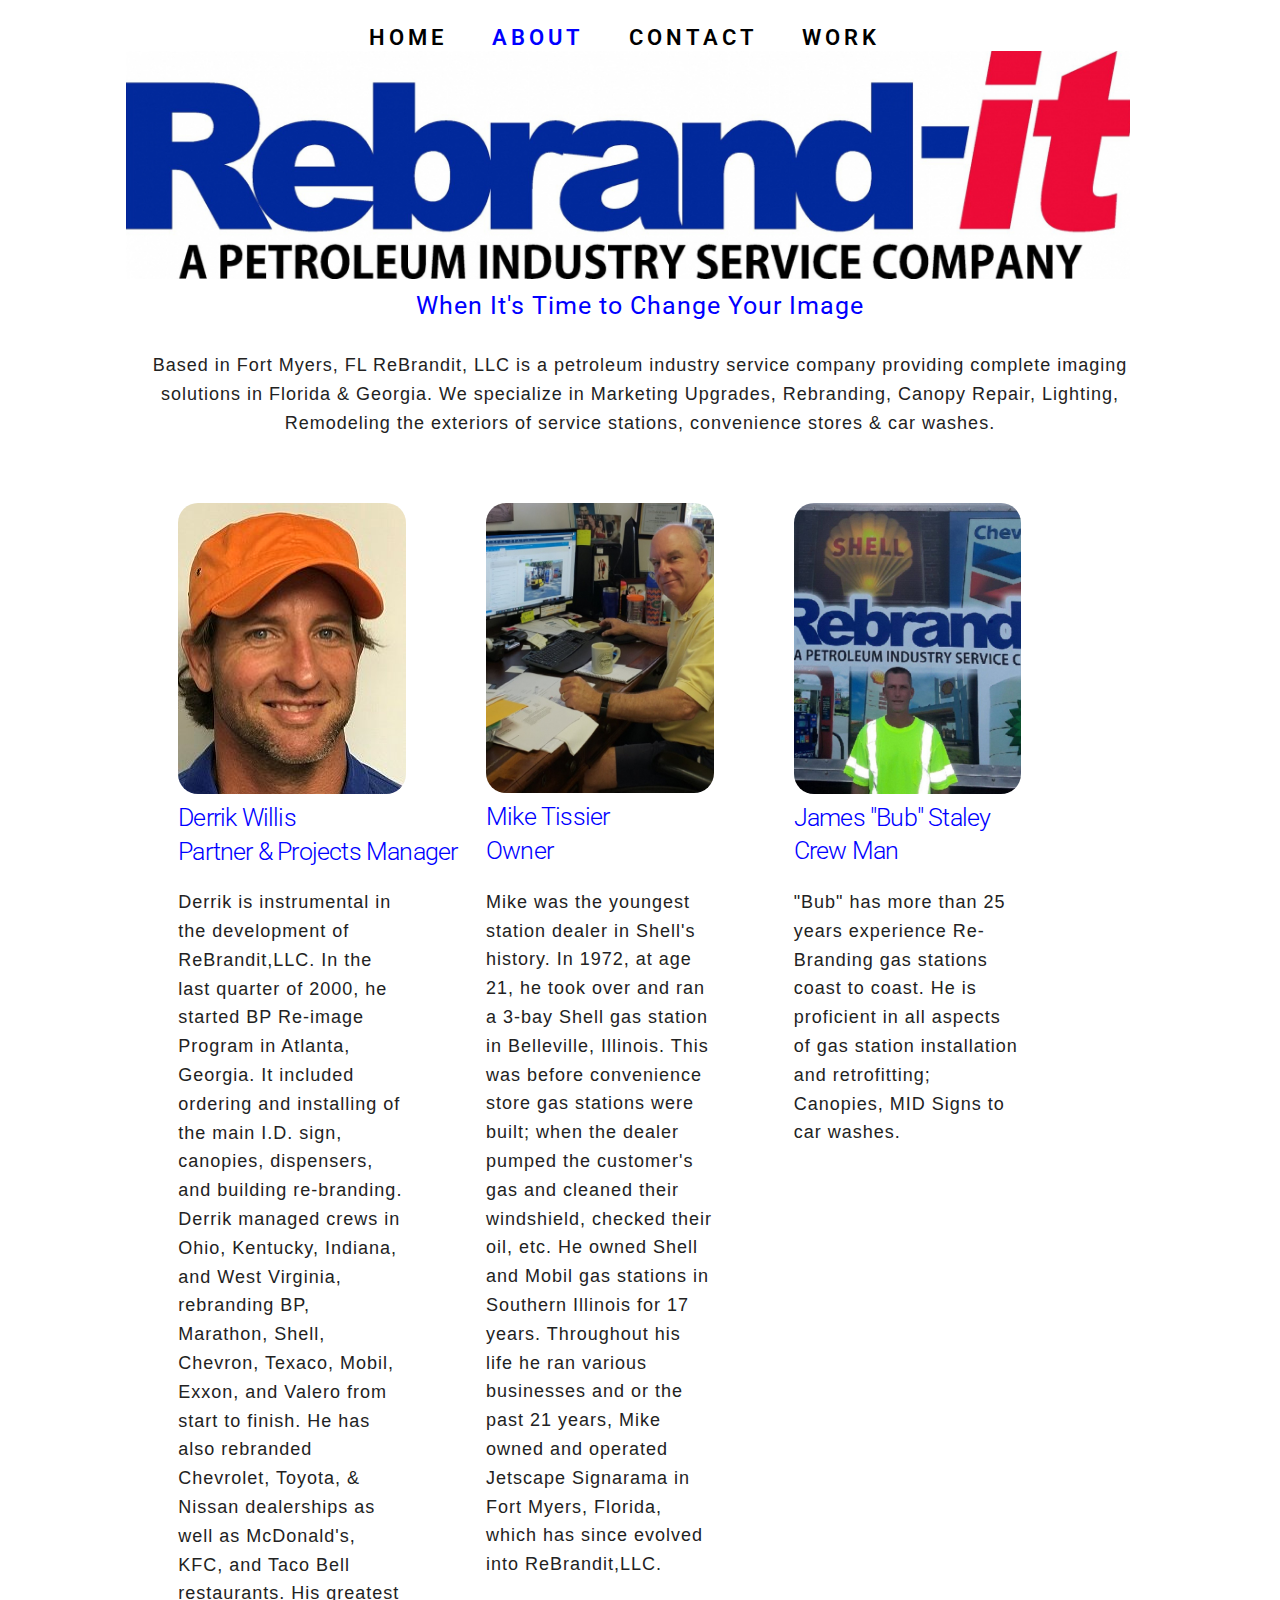
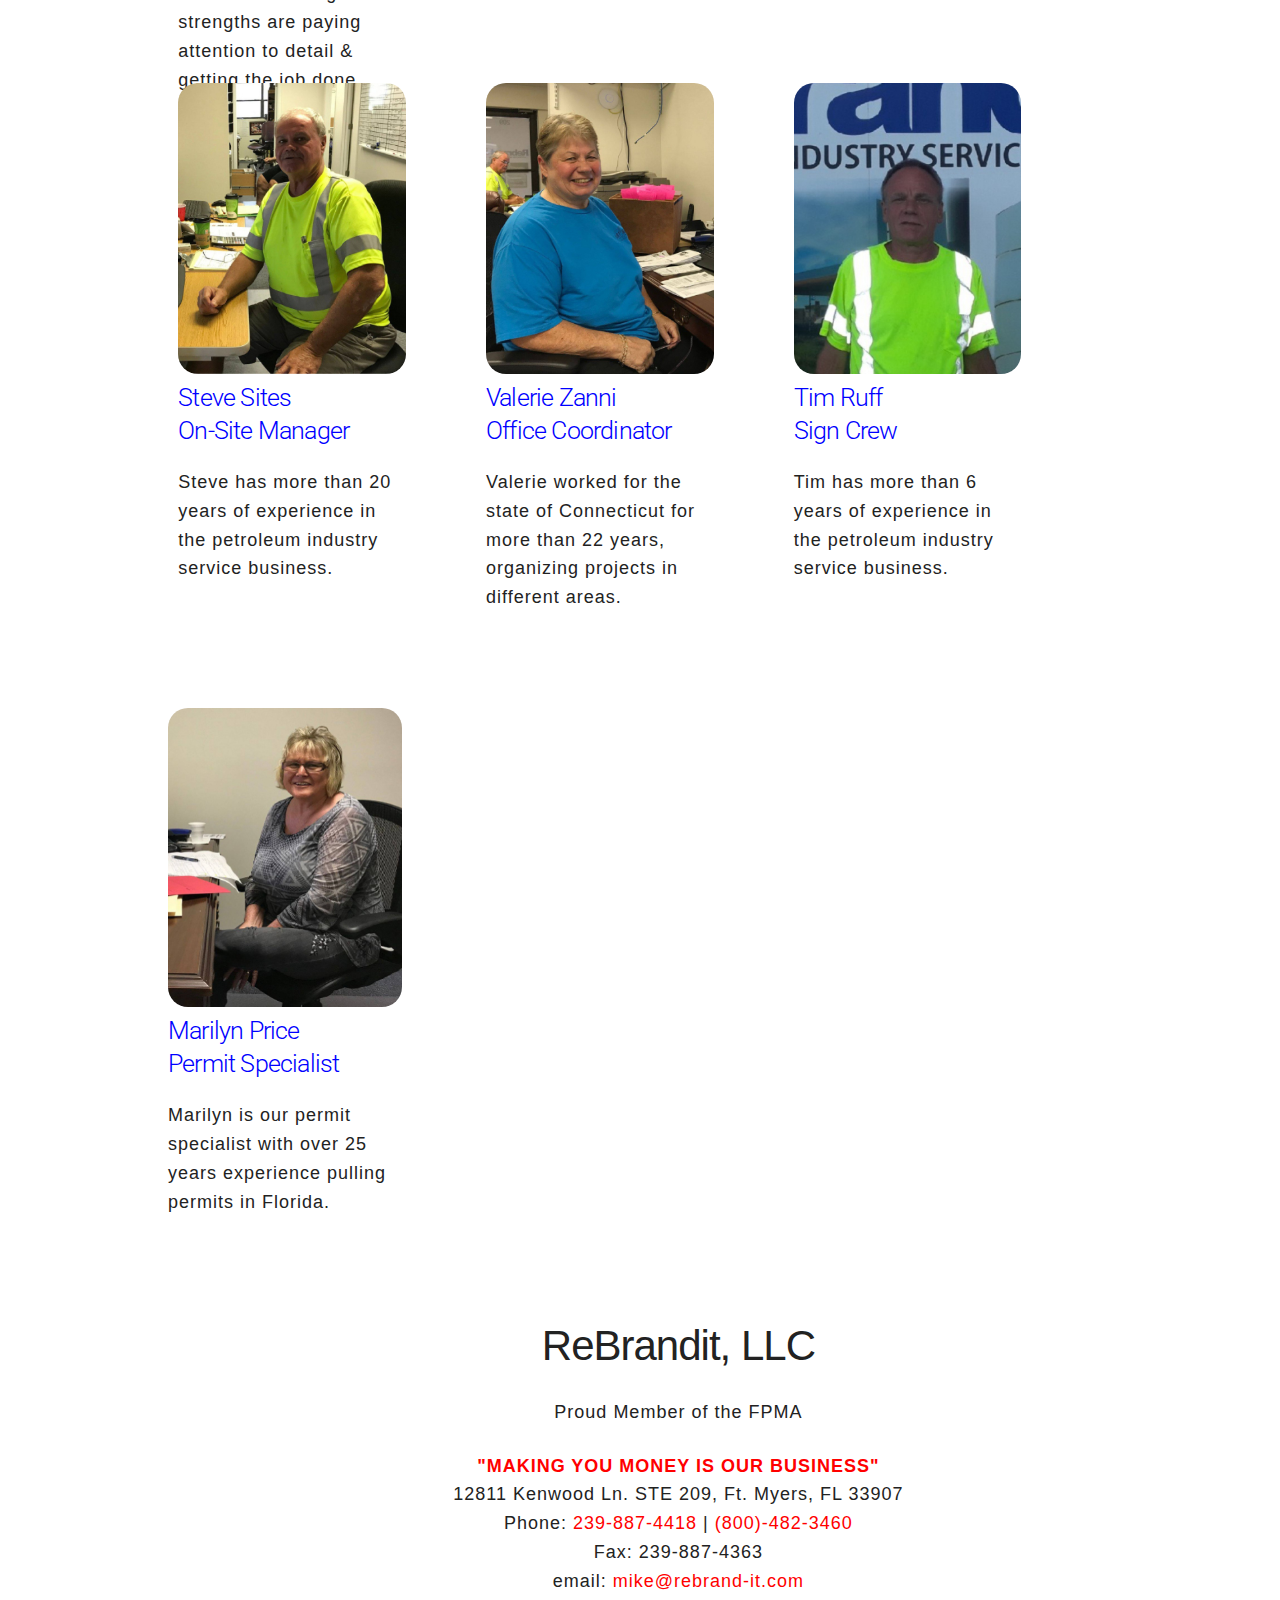
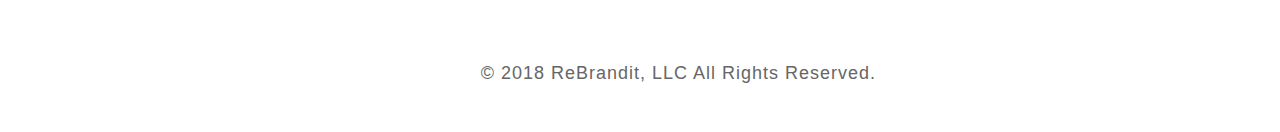
==== about.html @ 67141cc4 "Resolving Conflicts" ====
<!doctype html>
<html>
<head>
	<meta charset="utf-8">
	<title>ReBrandit | About</title>
	<meta name="description" content=" ">

<!-- Mobile Specific Metas
  –––––––––––––––––––––––––––––––––––––––––––––––––– -->
	<meta name="viewport" content="width=device-width, initial-scale=1">

<!-- FONT
-–––––––––––––––––––––––––––––––––––––––––––––––––– -->
<link href="https://fonts.googleapis.com/css?family=Roboto|Roboto+Condensed" rel="stylesheet">
<link href="https://fonts.googleapis.com/css?family=Open+Sans" rel="stylesheet">
<!-- CSS
-–––––––––––––––––––––––––––––––––––––––––––––––––– -->
	<link rel="stylesheet" href="css/normalize.css">
	<link rel="stylesheet" href="css/skeleton.css">
	<link rel="stylesheet" href="css/style.css">
	<link rel="stylesheet" href="https://use.fontawesome.com/releases/v5.2.0/css/all.css"
	integrity="sha384-hWVjflwFxL6sNzntih27bfxkr27PmbbK/iSvJ+a4+0owXq79v+lsFkW54bOGbiDQ"
	crossorigin="anonymous">
	<link rel="stylesheet" href="css/magnific-popup.css">

<!-- Scripts
–––––––––––––––––––––––––––––––––––––––––––––––––– -->
	<script src="http://ajax.googleapis.com/ajax/libs/jquery/1.11.3/jquery.min.js"></script>

<!-- Favicon
–––––––––––––––––––––––––––––––––––––––––––––––––– -->
</head>

<body>
	<header class="main_nav">
		<div class="container">
			<div class="twelve columns">
				<nav>
					<a href="index.html" class="nav">Home</a>
					<a href="about.html" style="color:blue;" class="nav">About</a>
					<a href="contact.html" class="nav">Contact</a>
					<a href="work.html" class="nav">Work</a>
				</nav>

			</div>
		</div>
	</header>

	<div class="row">
		<div class="container">
			<div class="twelve columns">
				<a href="index.html" class="logo"><img src="images/logo.jpg" alt="Rebrandit Logo" class="logo"></a>
				<p style="color: blue;text-align: center;font-size: 25px;font-family: 'Roboto', sans-serif;letter-spacing: 1px;">When It's Time to Change Your Image  </p>
			</div>
		</div>
	</div>

	<div class="row">
		<div class="container">
			<div class="twelve columns">
				<p style="text-align: center;font-size: 18px;letter-spacing: 1px;">Based in Fort Myers, FL ReBrandit, LLC is a petroleum industry service company providing complete imaging solutions in Florida & Georgia. We specialize in Marketing Upgrades, Rebranding, Canopy Repair, Lighting, Remodeling the exteriors of service stations, convenience stores & car washes.
				</p>
			</div>
		</div>
	</div>


<div class="container main">
<div class="row">
	<div class="four columns portfolio image-space">
		<img src="images/team/derrik.jpg"/>
	    <h4>Derrik Willis<br><span>Partner & Projects Manager</span></h4>
				<div class="about-align"><!--DO NOT REMOVE THIS - THIS KEEPS IT ALL ALIGNED-->
	        <p class="about-text">
						Derrik is instrumental in the development of ReBrandit,LLC.
						In the last quarter of 2000, he started BP Re-image Program in Atlanta, Georgia.
						It included ordering and installing of the main I.D. sign, canopies, dispensers,
						and building re-branding. Derrik managed crews in Ohio, Kentucky, Indiana,
						and West Virginia, rebranding BP, Marathon, Shell, Chevron, Texaco, Mobil, Exxon,
						and Valero from start to finish. He has also rebranded Chevrolet, Toyota,
						& Nissan dealerships as well as McDonald's, KFC, and Taco Bell restaurants.
						His greatest strengths are paying attention to detail & getting the job done.
					</p>
				</div>
		</div>
	<div class="four columns portfolio image-space">
		<img src="images/team/mike.jpg"/>
    <h4>Mike Tissier <br>Owner</br></h4>
      <p class="about-text">
					Mike was the youngest station dealer in Shell's history. In 1972, at age 21,
					he took over and ran a 3-bay Shell gas station in Belleville, Illinois.
					This was before convenience store gas stations were built;
					when the dealer pumped the customer's gas and cleaned their windshield, checked their oil, etc.
					He owned Shell and Mobil gas stations in Southern Illinois for 17 years.
					Throughout his life he ran various businesses and or the past 21 years, Mike owned
					and operated Jetscape Signarama in Fort Myers, Florida, which has since evolved into ReBrandit,LLC.
			</p>
	</div>
</div>

	<div class="row">
		<div class="four columns portfolio image-space">
			<img src="images/team/james.jpg"/>
	      <h4>James "Bub" Staley <br>Crew Man<br></h4>
	      <p class="about-text">
					"Bub" has more than 25 years experience Re-Branding gas stations coast to coast.
					He is proficient in all aspects of gas station installation and retrofitting; Canopies, MID Signs to car washes.
				</p>
			</div>
    <div class="four columns portfolio image-space">
        <img src="images/steve.jpg"/>
        <h4>Steve Sites<br>On-Site Manager</br></h4>
				<p class="about-text-small">
				Steve has more than 20 years of experience in the petroleum industry service business.
				</p>
		</div>
		<div class="four columns portfolio image-space  ">
			<img src="images/team/valeie.jpg"/>
      <h4>Valerie Zanni<br>Office Coordinator</br></h4>
			<p class="about-text-small">
				Valerie worked for the state of Connecticut for more than 22 years, organizing projects in different areas.
			</p>
		</div>
		<div class="four columns portfolio image-space ">
			<img src="images/team/tim.jpg"/>
			<h4>Tim Ruff<br>Sign Crew</br></h4>
			<p class="about-text-small">
				Tim has more than 6 years of experience in the petroleum industry service business.
			</p>
		</div>
</div>
		<div class="four columns portfolio image-space ">
			<img src="images/team/marilyn.jpg"/>
      <h4>Marilyn Price<br>Permit Specialist</br></h4>
      <p class="about-text-small">
				Marilyn is our permit specialist with over 25 years experience pulling permits in Florida.
			</p>
		</div>
	</div>
</div><!-- Container-->

	<footer>
		<div class="container">
			<div class="row twelve columns" style="padding-top: 2%">
				<h2 class="footer">ReBrandit, LLC</h2>
				<p class="footer">
					                	<p>Proud Member of the FPMA</p>
                    <strong style="color: red;">"MAKING YOU MONEY IS OUR BUSINESS"</strong><br>12811 Kenwood Ln. STE 209,  Ft. Myers, FL 33907 <br> Phone: <a href="tel:2398874418">239-887-4418</a> | <a href="tel:8004823460">(800)-482-3460</a><br>
                    Fax: 239-887-4363 <br> email: <a href="mailto:mike@rebrand-it.com">mike@rebrand-it.com</a></p>
			</div>
			<div class="row twelve columns">
				<p class="copyright">&copy; 2018 ReBrandit, LLC All Rights Reserved.</p>
			</div>
		</div>
	</footer>

</body>
</html>
---- css/skeleton.css ----
/*
* Skeleton V2.0.4
* Copyright 2014, Dave Gamache
* www.getskeleton.com
* Free to use under the MIT license.
* http://www.opensource.org/licenses/mit-license.php
* 12/29/2014
*/


/* Table of contents
––––––––––––––––––––––––––––––––––––––––––––––––––
- Grid
- Base Styles
- Typography
- Links
- Buttons
- Forms
- Lists
- Code
- Tables
- Spacing
- Utilities
- Clearing
- Media Queries
*/


/* Grid
–––––––––––––––––––––––––––––––––––––––––––––––––– */
.container {
  position: relative;
  width: 100%;
  max-width: 1800px;
  margin: 0 auto;
  padding: 0 20px;
  box-sizing: border-box;
  border: none;
}
.column,
.columns {
  width: 100%;
  float: left;
  box-sizing: border-box; }

/* For devices larger than 400px */
@media (min-width: 400px) {
  .container {
    width: 85%;
    padding: 0; }
}

/* For devices larger than 550px */
@media (min-width: 550px) {
  .container {
    width: 80%; }
  .column,
  .columns {
    margin-left: 4%; }
  .column:first-child,
  .columns:first-child {
    margin-left: 0; }

  .one.column,
  .one.columns                    { width: 4.66666666667%; }
  .two.columns                    { width: 13.3333333333%; }
  .three.columns                  { width: 22%;            }
   .four.columns                  { width: 30.6666666667%; }
  .five.columns                   { width: 39.3333333333%; }
  .six.columns                    { width: 48.0%;            }
  .seven.columns                  { width: 48.6666666667%; }
  .eight.columns                  { width: 65.3333333333%; }
  .nine.columns                   { width: 74.0%;          }
  .ten.columns                    { width: 82.6666666667%; }
  .eleven.columns                 { width: 91.3333333333%; }
  .twelve.columns                 { width: 100%; margin-left: 0; }

  .one-third.column               { width: 30.6666666667%; }
  .two-thirds.column              { width: 65.3333333333%; }

  .one-half.column                { width: 48%; }

  /* Offsets */
  .offset-by-one.column,
  .offset-by-one.columns          { margin-left: 8.66666666667%; }
  .offset-by-two.column,
  .offset-by-two.columns          { margin-left: 17.3333333333%; }
  .offset-by-three.column,
  .offset-by-three.columns        { margin-left: 26%;            }
  .offset-by-four.column,
  .offset-by-four.columns         { margin-left: 34.6666666667%; }
  .offset-by-five.column,
  .offset-by-five.columns         { margin-left: 43.3333333333%; }
  .offset-by-six.column,
  .offset-by-six.columns          { margin-left: 52%;            }
  .offset-by-seven.column,
  .offset-by-seven.columns        { margin-left: 60.6666666667%; }
  .offset-by-eight.column,
  .offset-by-eight.columns        { margin-left: 69.3333333333%; }
  .offset-by-nine.column,
  .offset-by-nine.columns         { margin-left: 78.0%;          }
  .offset-by-ten.column,
  .offset-by-ten.columns          { margin-left: 86.6666666667%; }
  .offset-by-eleven.column,
  .offset-by-eleven.columns       { margin-left: 95.3333333333%; }

  .offset-by-one-third.column,
  .offset-by-one-third.columns    { margin-left: 34.6666666667%; }
  .offset-by-two-thirds.column,
  .offset-by-two-thirds.columns   { margin-left: 69.3333333333%; }

  .offset-by-one-half.column,
  .offset-by-one-half.columns     { margin-left: 52%; }

}


/* Base Styles
–––––––––––––––––––––––––––––––––––––––––––––––––– */
/* NOTE
html is set to 62.5% so that all the REM measurements throughout Skeleton
are based on 10px sizing. So basically 1.5rem = 15px :) */
html {
  font-size: 62.5%; }
body {
  font-size: 1.5em; /* currently ems cause chrome bug misinterpreting rems on body element */
  line-height: 1.6;
  font-weight: 400;
  font-family: "Raleway", "HelveticaNeue", "Helvetica Neue", Helvetica, Arial, sans-serif;
  color: #222; }


/* Typography
–––––––––––––––––––––––––––––––––––––––––––––––––– */
h1, h2, h3, h4, h5, h6 {
  margin-top: 0;
  margin-bottom: 2rem;
  font-weight: 300; }
h1 { font-size: 4.0rem; line-height: 1.2;  letter-spacing: -.1rem;}
h2 { font-size: 3.6rem; line-height: 1.25; letter-spacing: -.1rem; }
h3 { font-size: 3.0rem; line-height: 1.3;  letter-spacing: -.1rem; }
h4 { font-size: 2.4rem; line-height: 1.35; letter-spacing: -.08rem; }
h5 { font-size: 1.8rem; line-height: 1.5;  letter-spacing: -.05rem; }
h6 { font-size: 1.5rem; line-height: 1.6;  letter-spacing: 0; }

/* Larger than phablet */
@media (min-width: 550px) {
  h1 { font-size: 5.0rem; }
  h2 { font-size: 4.2rem; }
  h3 { font-size: 3.6rem; }
  h4 { font-size: 2.5rem; }
  h5 { font-size: 2.4rem; }
  h6 { font-size: 1.5rem; }
}

p {
  margin-top: 0; }


/* Links
–––––––––––––––––––––––––––––––––––––––––––––––––– */
a {
  color: #1EAEDB; }
a:hover {
  color: #0FA0CE; }
input.light-field{
    border: 100px solid yellow;
    height: 100px;
	box-sizing: border-box;
	padding: 8px;
	border-width: 8px;
	background-color: purple;
}



/* Buttons
–––––––––––––––––––––––––––––––––––––––––––––––––– */
.button,
button,
input[type="submit"],
input[type="reset"],



input[type="button"] {
	display: inline-block;
	height: 58px;
	width: 128px;
	padding: 6px;
	color: #555;
	text-align: center;
  font-family: "Raleway", "HelveticaNeue", "Helvetica Neue", Helvetica, Arial, sans-serif;
  font-size: 18px;
  font-weight: 600;
  line-height: 39px;
	letter-spacing: .1rem;
	text-transform: uppercase;
	text-decoration: none;
	white-space: nowrap;
	background-color: transparent;
	border-radius: 4px;
	border: 1px solid #bbb;
	cursor: pointer;
	box-sizing: border-box;
}



.button:hover,
button:hover,
input[type="submit"]:hover,
input[type="reset"]:hover,
input[type="button"]:hover,
.button:focus,
button:focus,
input[type="submit"]:focus,
input[type="reset"]:focus,
input[type="button"]:focus {
  color: #333;
  border-color: #888;
  outline: 0; }
.button.button-primary,
button.button-primary,
input[type="submit"].button-primary,
input[type="reset"].button-primary,
input[type="button"].button-primary {
  color: #FFF;
  background-color: #33C3F0;
  border-color: #33C3F0; }
.button.button-primary:
button.button-primary:
input[type="submit"].button-primary:hover,
input[type="reset"].button-primary:hover,
input[type="button"].button-primary:hover,
.button.button-primary:focus,
button.button-primary:focus,
input[type="submit"].button-primary:focus,
input[type="reset"].button-primary:focus,
input[type="button"].button-primary:focus {
  color: #FFF;
  background-color: #1EAEDB;
  border-color: #1EAEDB; }


/* Forms
–––––––––––––––––––––––––––––––––––––––––––––––––– */
input[type="email"],
input[type="number"],
input[type="search"],
input[type="text"],
input[type="tel"],
input[type="url"],
input[type="password"],
textarea,
select {
  height: 38px;
  padding: 6px 100px; /* The 6px vertically centers text on FF, ignored by Webkit */
  background-color: #fff;
  border: 1px solid #D1D1D1;
  border-radius: 4px;
  box-shadow: none;
  box-sizing: border-box;
  text-align: left;


}
/* Removes awkward default styles on some inputs for iOS */
input[type="email"],
input[type="number"],
input[type="search"],
input[type="text"],
input[type="tel"],
input[type="url"],
input[type="password"],
textarea {
  -webkit-appearance: none;
     -moz-appearance: none;
          appearance: none; }
textarea {
  min-height: 65px;
  padding-top: 6px;
  padding-bottom: 6px; }
input[type="email"]:focus,
input[type="number"]:focus,
input[type="search"]:focus,
input[type="text"]:focus,
input[type="tel"]:focus,
input[type="url"]:focus,
input[type="password"]:focus,
textarea:focus,
select:focus {
  border: 1px solid #33C3F0;
  outline: 0; }
label,
legend {
	font-size: 24px;
  display: inline-block;
  margin-bottom: .5rem;
  font-weight: 600;
}
fieldset {
  padding: 0;
  border-width: 0; }
input[type="checkleftbox"],
input[type="radio"] {
  display: inline; }
label > .label-body {
  display: inline-block;
  margin-left: .5rem;
  font-weight: normal; }


/* Lists
–––––––––––––––––––––––––––––––––––––––––––––––––– */
ul {list-style: none;}
ol {
  list-style: decimal inside; }
ol, ul {
  padding-left: 0;
  margin-top: 0; }
ul ul,
ul ol,
ol ol,
ol ul {
  margin: 1.5rem 0 1.5rem 3rem;
  font-size: 90%; }
li {
  margin-bottom: 1rem; }


/* Code
–––––––––––––––––––––––––––––––––––––––––––––––––– */
code {
  padding: .2rem .5rem;
  margin: 0 .2rem;
  font-size: 90%;
  white-space: nowrap;
  background: #F1F1F1;
  border: 1px solid #E1E1E1;
  border-radius: 4px; }
pre > code {
  display: block;
  padding: 1rem 1.5rem;
  white-space: pre; }


/* Tables
–––––––––––––––––––––––––––––––––––––––––––––––––– */
th,
td {
  padding: 12px 15px;
  text-align: left;
  border-bottom: 1px solid #E1E1E1; }
th:first-child,
td:first-child {
  padding-left: 0; }
th:last-child,
td:last-child {
  padding-right: 0; }


/* Spacing
–––––––––––––––––––––––––––––––––––––––––––––––––– */
button,
.button {
  margin-bottom: 1rem; }
input,
textarea,
select,
fieldset {
  margin-bottom: 1.5rem; }
pre,
blockquote,
dl,
figure,
table,
p,
ul,
ol,
form {
  margin-bottom: 2.5rem; }


/* Utilities
–––––––––––––––––––––––––––––––––––––––––––––––––– */
.u-full-width {
  width: 100%;
  box-sizing: border-box; }
.u-max-full-width {
  max-width: 100%;
  box-sizing: border-box; }
.u-pull-right {
  float: right; }
.u-pull-left {
  float: left; }


/* Misc
–––––––––––––––––––––––––––––––––––––––––––––––––– */
hr {
  margin-top: 3rem;
  margin-bottom: 3.5rem;
  border-width: 0;
  border-top: 1px solid #EF1E1E1; }


/* Clearing
–––––––––––––––––––––––––––––––––––––––––––––––––– */

/* Self Clearing Goodness */
.container: after;

.row: after;
.u-cf {
  content: "";
  display: table;
  clear: both; }



/* Media Queries
–––––––––––––––––––––––––––––––––––––––––––––––––– */
/*
Note: The best way to structure the use of media queries is to create the queries
near the relevant code. For example, if you wanted to change the styles for buttons
on small devices, paste the mobile query code up in the buttons section and style it
there.
*/


/* Larger than mobile */
@media (min-width: 400px) {}

/* Larger than phablet (also point when grid becomes active) */
@media (min-width: 550px) {}

/* Larger than tablet */
@media (min-width: 750px) {}

/* Larger than desktop */
@media (min-width: 1000px) {}

/* Larger than Desktop HD */
@media (min-width: 1200px) {}
---- css/style.css ----
/* Table of Contents
 _____________________________________
 -General Contents
 -Typography
 -Header & Navigation
 -Images & Media
 -Footer
 -Media Queries
 _____________________________________*/

/* General Content
______________________________________*/


h4{
	font-family: 'Roboto', sans-serif;
	color: blue;
	width: 133%
}
.services_l{
	/*list-style-type: none;*/
	text-align: left;
}

.services_r{
	/*list-style-type: none;*/
	text-align: left;
}

.logo {
	width: 100%;
	margin-top: -5rem;
	margin-left: -0.6%;
}

.main{padding-top: 3%;}

.row{padding: 2% 1%;}

.blue{background-color: #6666;}

.gallery{padding-top: 1%;}

.contact {
  position: relative;
  width: 100%;
  max-width: 800px;
  margin: 0 auto;
  padding: 0 20px;
  box-sizing: border-box; }
a:link {
	color: red;
	text-decoration: none;

}
a:visited {
	text-decoration: none;
	color: blue;
}
a:hover {
	text-decoration: none;
	color: blue;
}
a:active {
	text-decoration: none;
	color: white;
}
/* Typography
______________________________________*/


h2, p.footer{
	text-align: center;
}
/* Header & Navigation
______________________________________*/

header.main_nav{
	height: 40px;
	padding: 0.1% 0;
	margin-left: 0%;
	margin-bottom: 1%;
	margin-top: 2rem;
	display: block;
	text-align: center;
	font-size: 1.45em;
	font-family: 'Roboto', sans-serif;
	font-weight: 600;
	letter-spacing: 4px;
	text-transform: uppercase;
	word-spacing: 0.8em
	/* background-color: red; */
}

a.nav:hover{
	color: blue;

}

a.nav{
	margin: -0.6%; */
	/* margin-left: 0%; */
	padding-top: 2%;
	padding-bottom: 0.61%;
	padding-left: 0%;
	padding-right: 3%;
	/* background: black; */
	color: black;
	/* position: relative; */
	/* top: -10px; */
}

/* Images & Media
______________________________________*/
.home-img{
	margin-bottom: 20px;
}
.home-img-l{
	margin-right: -4px;
}
.home-img-r{
	margin-left: 3%;
}
img{
	width: 100%;
	border-radius: 20px;
}
img.logo{
	border-radius: 0;
}
img:hover{ opacity:0.8;}

.image-container{
	margin-left: -5%;
}

/* Contact Form
______________________________________*/
#form-container{
	top: 22em;
	left: 13em;
}

#btn-container{
		/*margin-right: 12px;*/
	position: absolute;
	left: 30em;
	margin-top: -19%;
}

.btn-text{
	text-align: center;
}



/* Footer
______________________________________*/

ul.social{
	display: block;
	margin: 5% 0;
	list-style-type: none;
	text-align: center;
}
ul.social li{
	font-size: 3em;
	display: inline;
	padding: 0 2%;
}
ul.social li a{
	color: #666;
}
ul.social li.facebook a:hover{color: rgb(59,89,152);}
ul.social li.twitter a:hover{color: rgb(0,172,273);}
ul.social li.instagram a:hover{color: rgb(81,127,273);}
ul.social li.youtube a:hover{color: rgb(187,0,0);}
ul.social li.flickr a:hover{color: rgb(255,0,132);}
ul.social li.linkedin a:hover{color: rgb(0,123,182);}

p.copyright{
	text-align: center;
	color: #666;
	font-size: 1em;
}
footer{
	background-color:#E6E6E6;
 	text-align: center;
	font-size: 18px;
	letter-spacing: 1px;
	margin-left: 6%;
}

#footer-container{
	position: relative;
	top: 84rem;
	margin-left: 10.6rem;
}

#footer-container2{
	margin-top: 22em;
	margin-left: -1em;
}

/* Services Section On Home Page
______________________________________*/
.align-services{
	margin: -10px;
}
.services{
	margin-left: -15px;
}
.list-container{
	/*border: blue solid 2px;*/
	width: 32%!important;
}
.lists{
	font-family: 'Roboto', sans-serif;
	font-size: 28px;
	margin-top: -5rem;

}
.leftlist{
	position: absolute;
  top: 400px;
  left: -22.6%;
  width: -webkit-fill-available;
}
.rightlist{
	position: absolute;
  width: -webkit-fill-available;
  top: 400px;
  left: 94.6%;
}

/*Home page below services section
_____________________________________*/
.main-display{
	position: absolute;
	top: 44rem;
	margin-top: -1rem;
	margin-left: 8.5em;
	width: 81%;
}

/*About Page Styles
_____________________________________*/
.about-align{
	height: 400px;
}
.about-text{
	font-size: 18px;
	letter-spacing: 1px;
	height: 690px;
}
.about-text-small{
	font-size: 18px;
	letter-spacing: 1px;
	height: 135px;
}
.image-space{
  position: relative;
  padding: 40px;
  margin: auto;
  float: left;
  display: block;
  vertical-align: middle;
}



 /* Media Queries
______________________________________*/

@media (max-width: 479px) {
	.logo a{font-size: 2em;}
	.main{padding-top:15%;}
	.portfolio img{margin-bottom: 10%;}
	img.avatar{margin-top: 15%;}
	h2.bio{font-size: 2.5em;}
	p.bio{font-size:1.25em; color: #3f7f7c;}
	ul.social li a{font-size: .75em;}
}
/*
@media (min-width: 400px){
	.services_l{
		list-style-type: none;
		text-align: center;
		padding-left: 0;
		margin-right: 0;
	}
	.services_r{
		list-style-type: none;
		text-align: center;
		padding-right: 0;
		margin-left: 0;
	}
}
*/
@media (min-width: 550px) {
	.services_l{
		padding-left: 40%;
	}
	.services_r{
		padding-right: 40%;
	}
}

@media (min-width: 750px){
	.services_l{
		/*padding-left: 60%;*/
	}
	.services_r{
		/*padding-right: 60%;*/
	}
}

@media (min-width: 1000px) {
	.services_l{
		/*padding-left: 70%;*/
		margin-right: -7%;
	}
	.services_r{
		/*padding-right: 70%;*/
		margin-left: -7%;
	}
}

/*@media (min-width: 1200px) {
	.services_l{
		padding-left: 80%;
		margin-right: -5%;
	}
	.services_r{
		padding-right: 80%;
		margin-left: -5%;
	}
}*/

box-space{
color:red
}
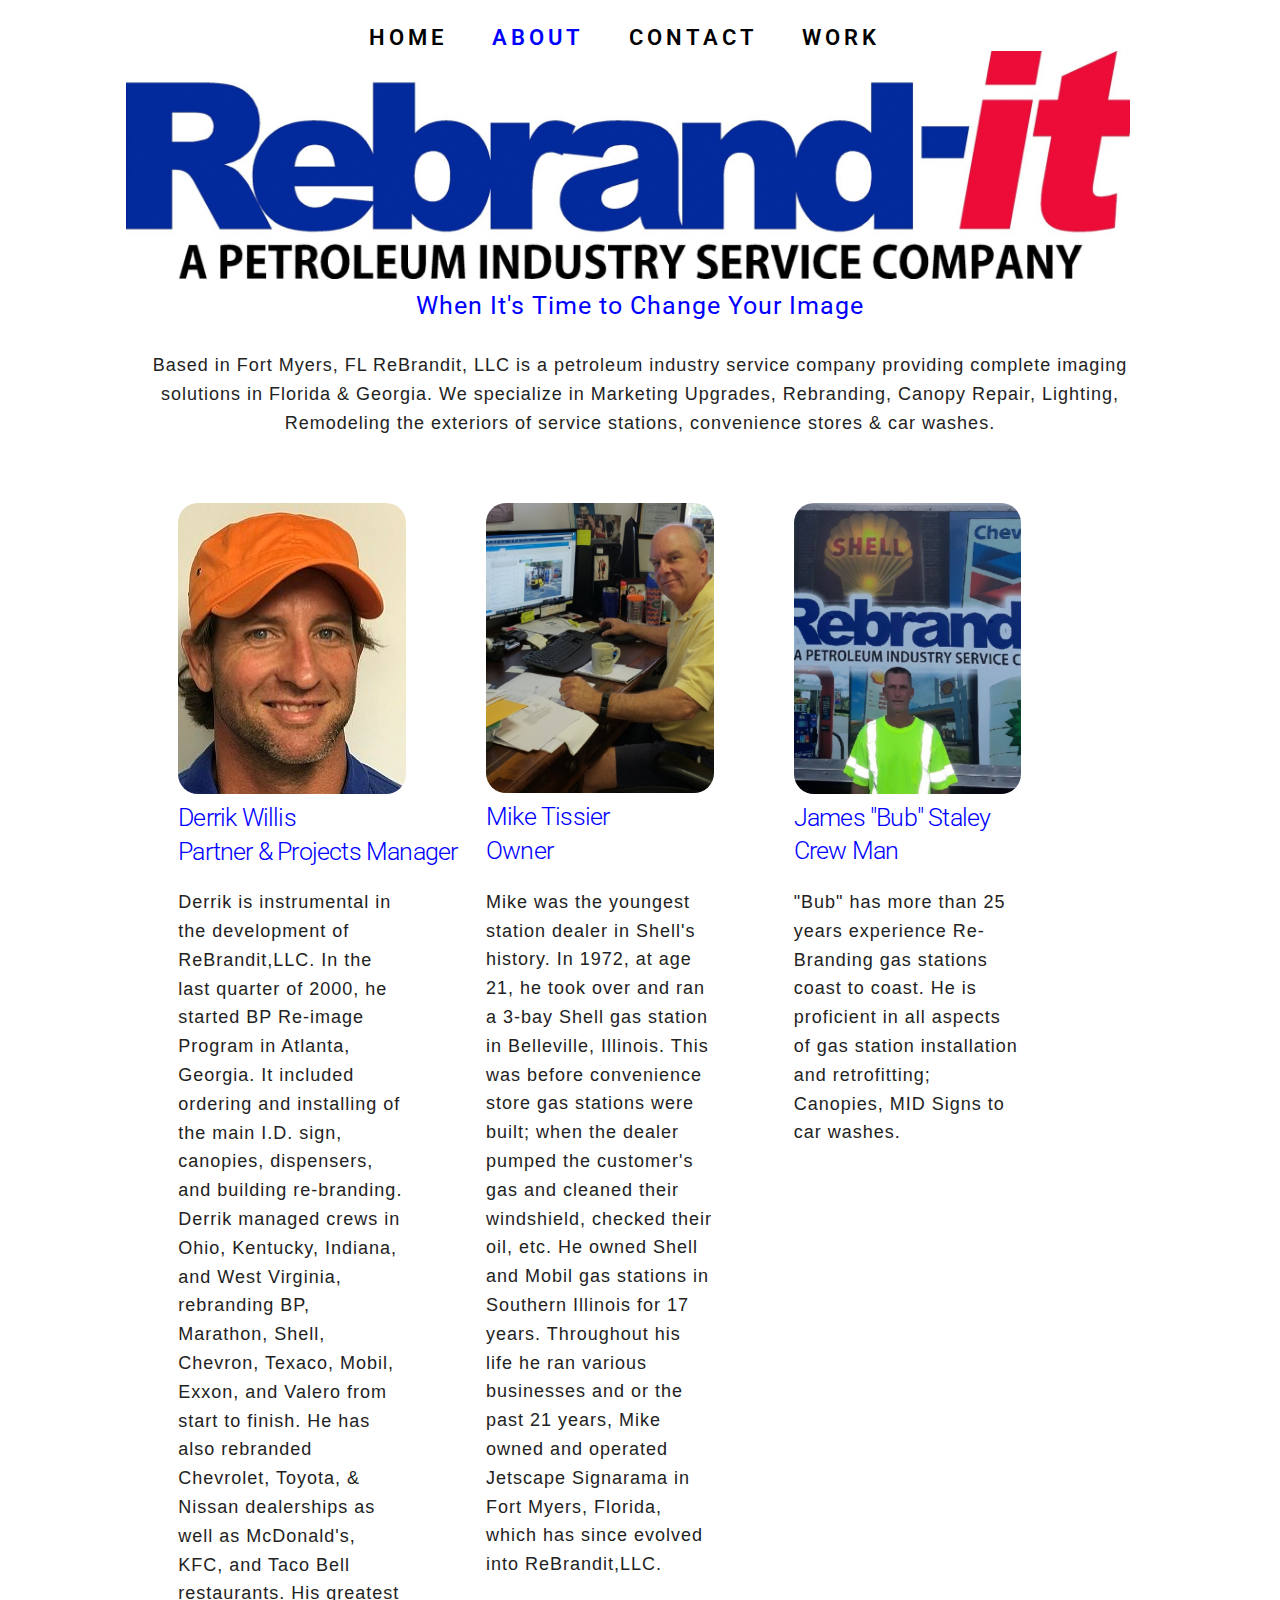
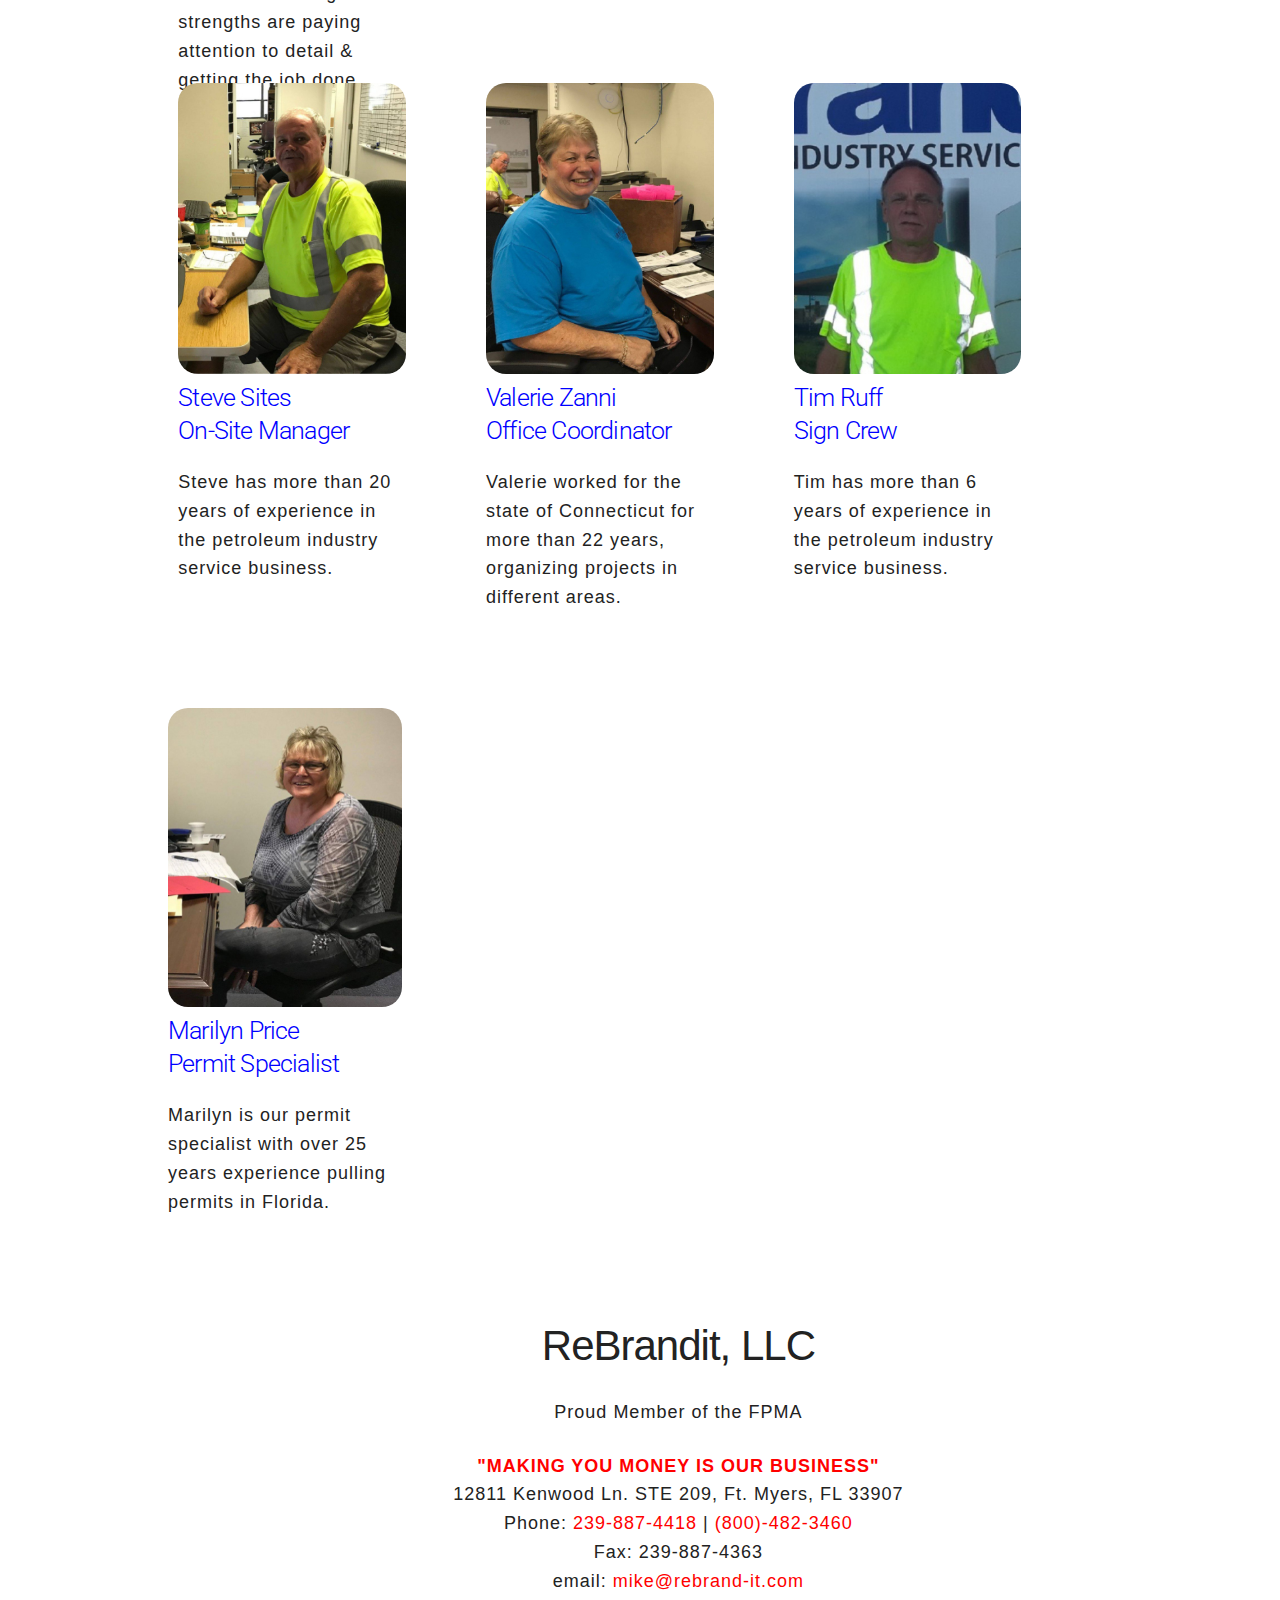
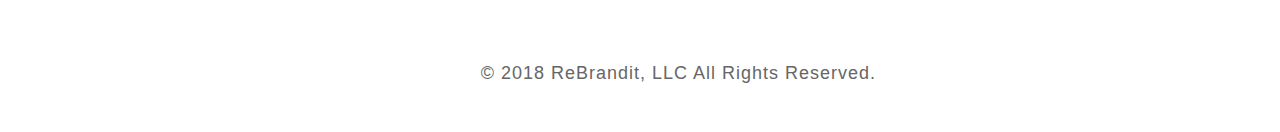
==== commit 08e1343f: "adjust logo images patsh" ====
--- a/about.html
+++ b/about.html
@@ -49,7 +49,7 @@
 	<div class="row">
 		<div class="container">
 			<div class="twelve columns">
-				<a href="index.html" class="logo"><img src="images/logo.jpg" alt="Rebrandit Logo" class="logo"></a>
+				<a href="index.html" class="logo"><img src="images/logo.png" alt="Rebrandit Logo" class="logo"></a>
 				<p style="color: blue;text-align: center;font-size: 25px;font-family: 'Roboto', sans-serif;letter-spacing: 1px;">When It's Time to Change Your Image  </p>
 			</div>
 		</div>
@@ -108,7 +108,7 @@
 				</p>
 			</div>
     <div class="four columns portfolio image-space">
-        <img src="images/steve.jpg"/>
+        <img src="images/team/steve.jpg"/>
         <h4>Steve Sites<br>On-Site Manager</br></h4>
 				<p class="about-text-small">
 				Steve has more than 20 years of experience in the petroleum industry service business.
@@ -143,10 +143,11 @@
 		<div class="container">
 			<div class="row twelve columns" style="padding-top: 2%">
 				<h2 class="footer">ReBrandit, LLC</h2>
-				<p class="footer">
-					                	<p>Proud Member of the FPMA</p>
-                    <strong style="color: red;">"MAKING YOU MONEY IS OUR BUSINESS"</strong><br>12811 Kenwood Ln. STE 209,  Ft. Myers, FL 33907 <br> Phone: <a href="tel:2398874418">239-887-4418</a> | <a href="tel:8004823460">(800)-482-3460</a><br>
-                    Fax: 239-887-4363 <br> email: <a href="mailto:mike@rebrand-it.com">mike@rebrand-it.com</a></p>
+					<p class="footer">
+		        <p>Proud Member of the FPMA</p>
+		        <strong style="color: red;">"MAKING YOU MONEY IS OUR BUSINESS"</strong><br>12811 Kenwood Ln. STE 209,  Ft. Myers, FL 33907 <br> Phone: <a href="tel:2398874418">239-887-4418</a> | <a href="tel:8004823460">(800)-482-3460</a><br>
+		        Fax: 239-887-4363 <br> email: <a href="mailto:mike@rebrand-it.com">mike@rebrand-it.com</a>
+					</p>
 			</div>
 			<div class="row twelve columns">
 				<p class="copyright">&copy; 2018 ReBrandit, LLC All Rights Reserved.</p>
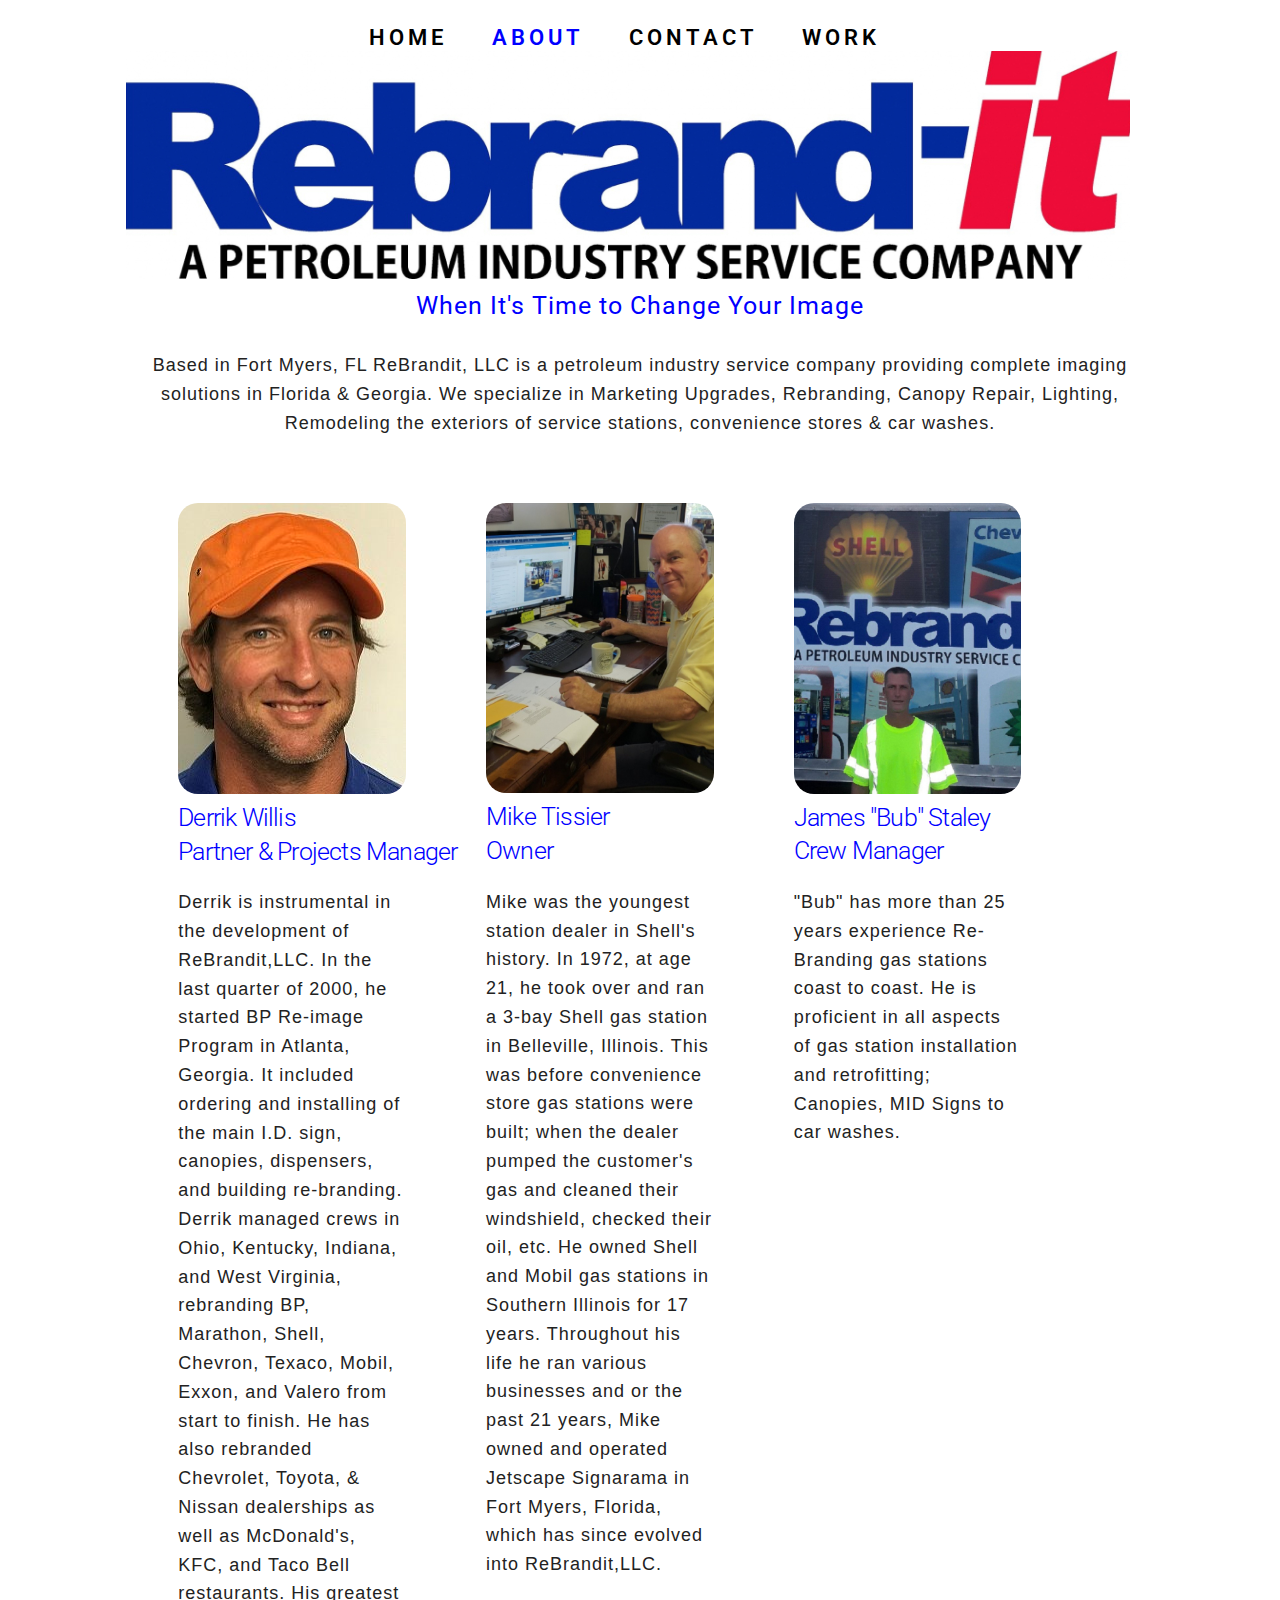
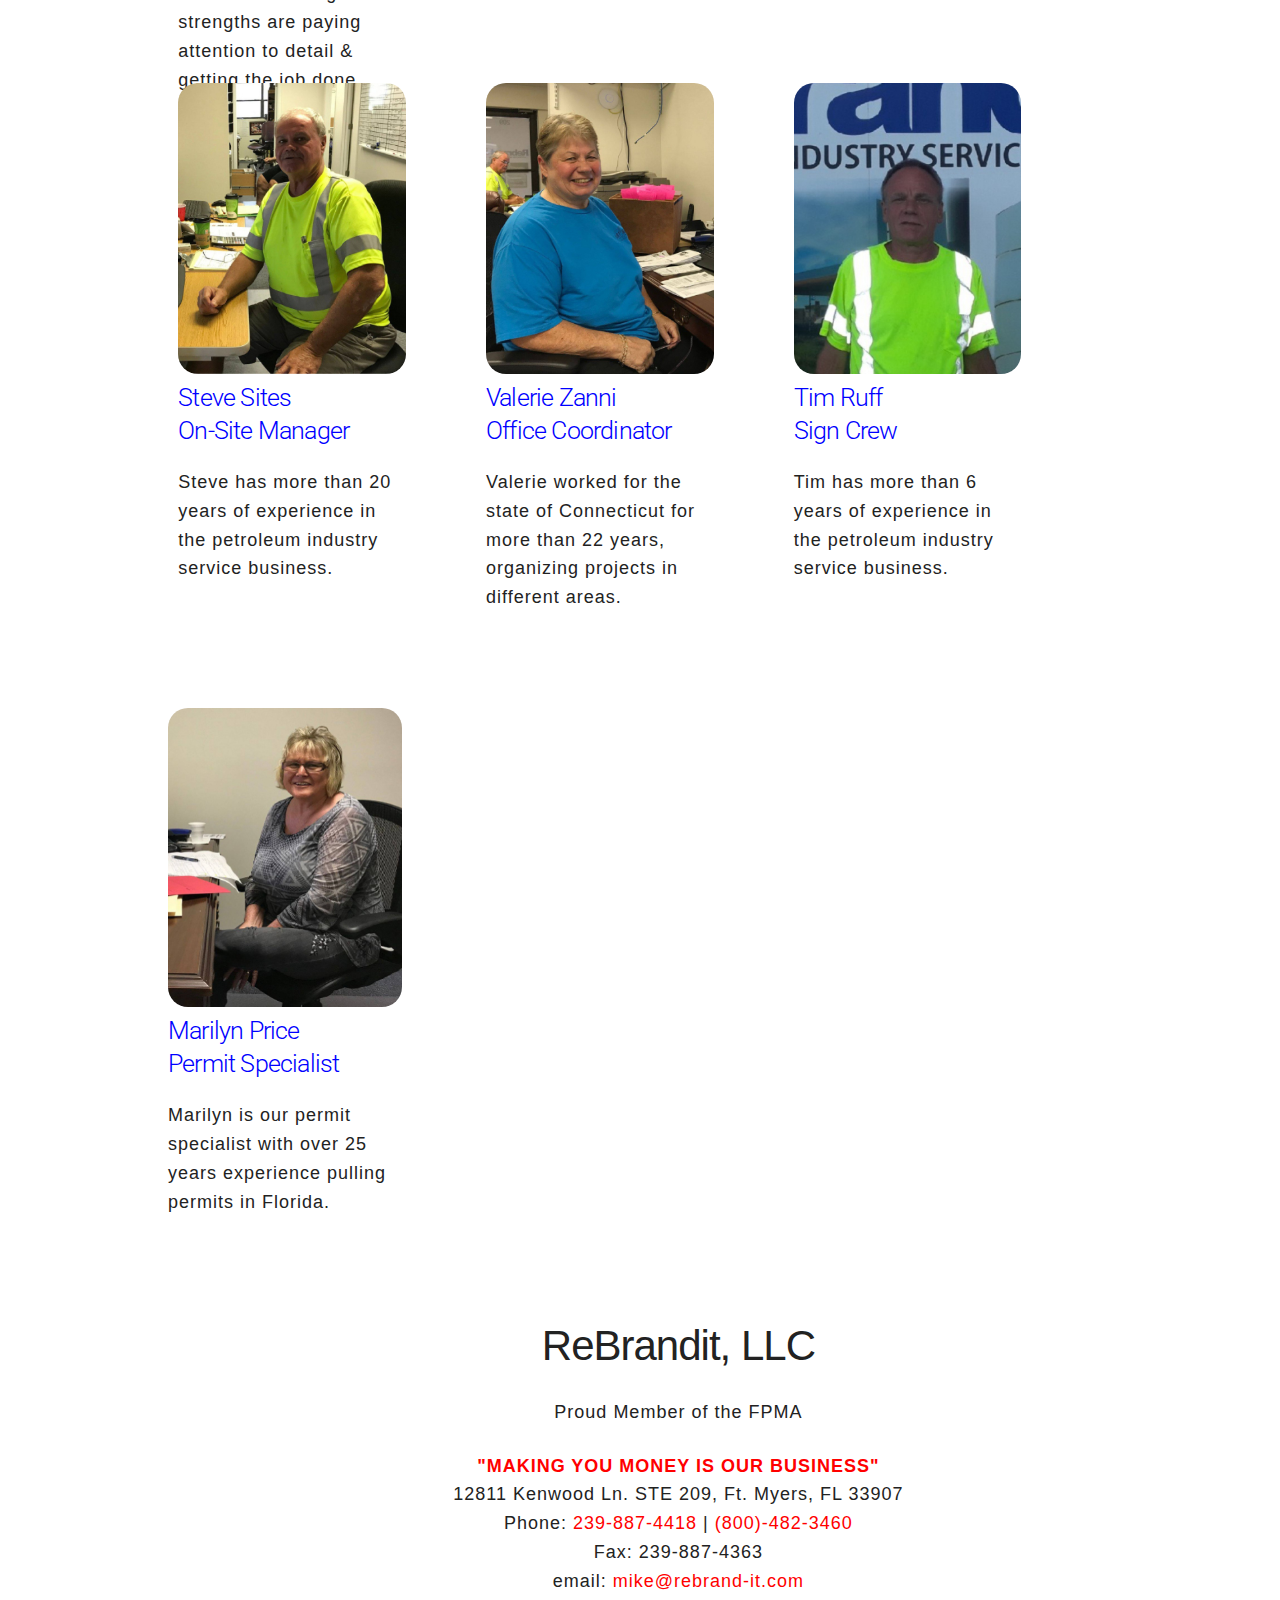
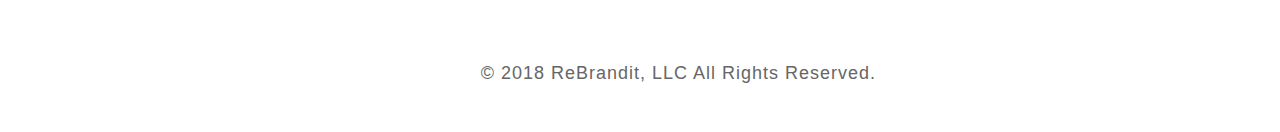
==== commit 01049f70: "fix typo" ====
--- a/about.html
+++ b/about.html
@@ -101,7 +101,7 @@
 	<div class="row">
 		<div class="four columns portfolio image-space">
 			<img src="images/team/james.jpg"/>
-	      <h4>James "Bub" Staley <br>Crew Man<br></h4>
+	      <h4>James "Bub" Staley <br>Crew Manager<br></h4>
 	      <p class="about-text">
 					"Bub" has more than 25 years experience Re-Branding gas stations coast to coast.
 					He is proficient in all aspects of gas station installation and retrofitting; Canopies, MID Signs to car washes.
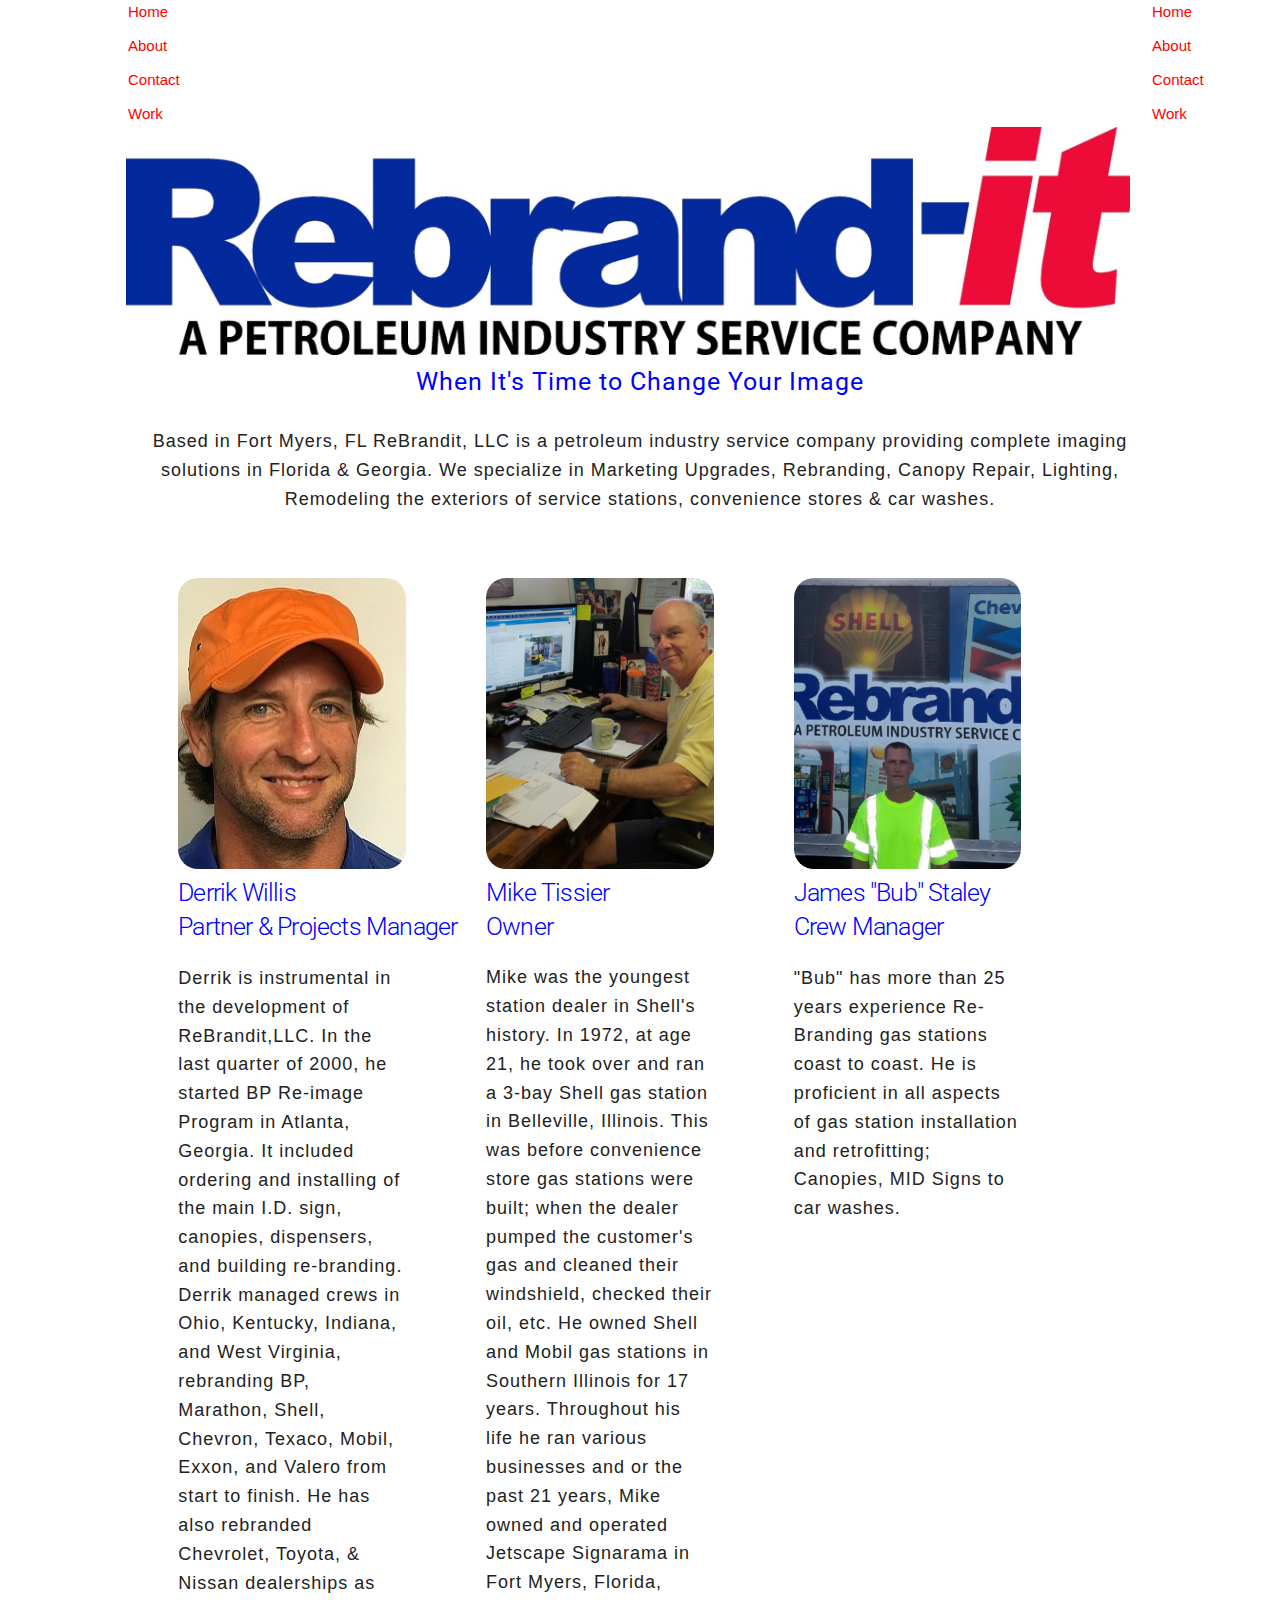
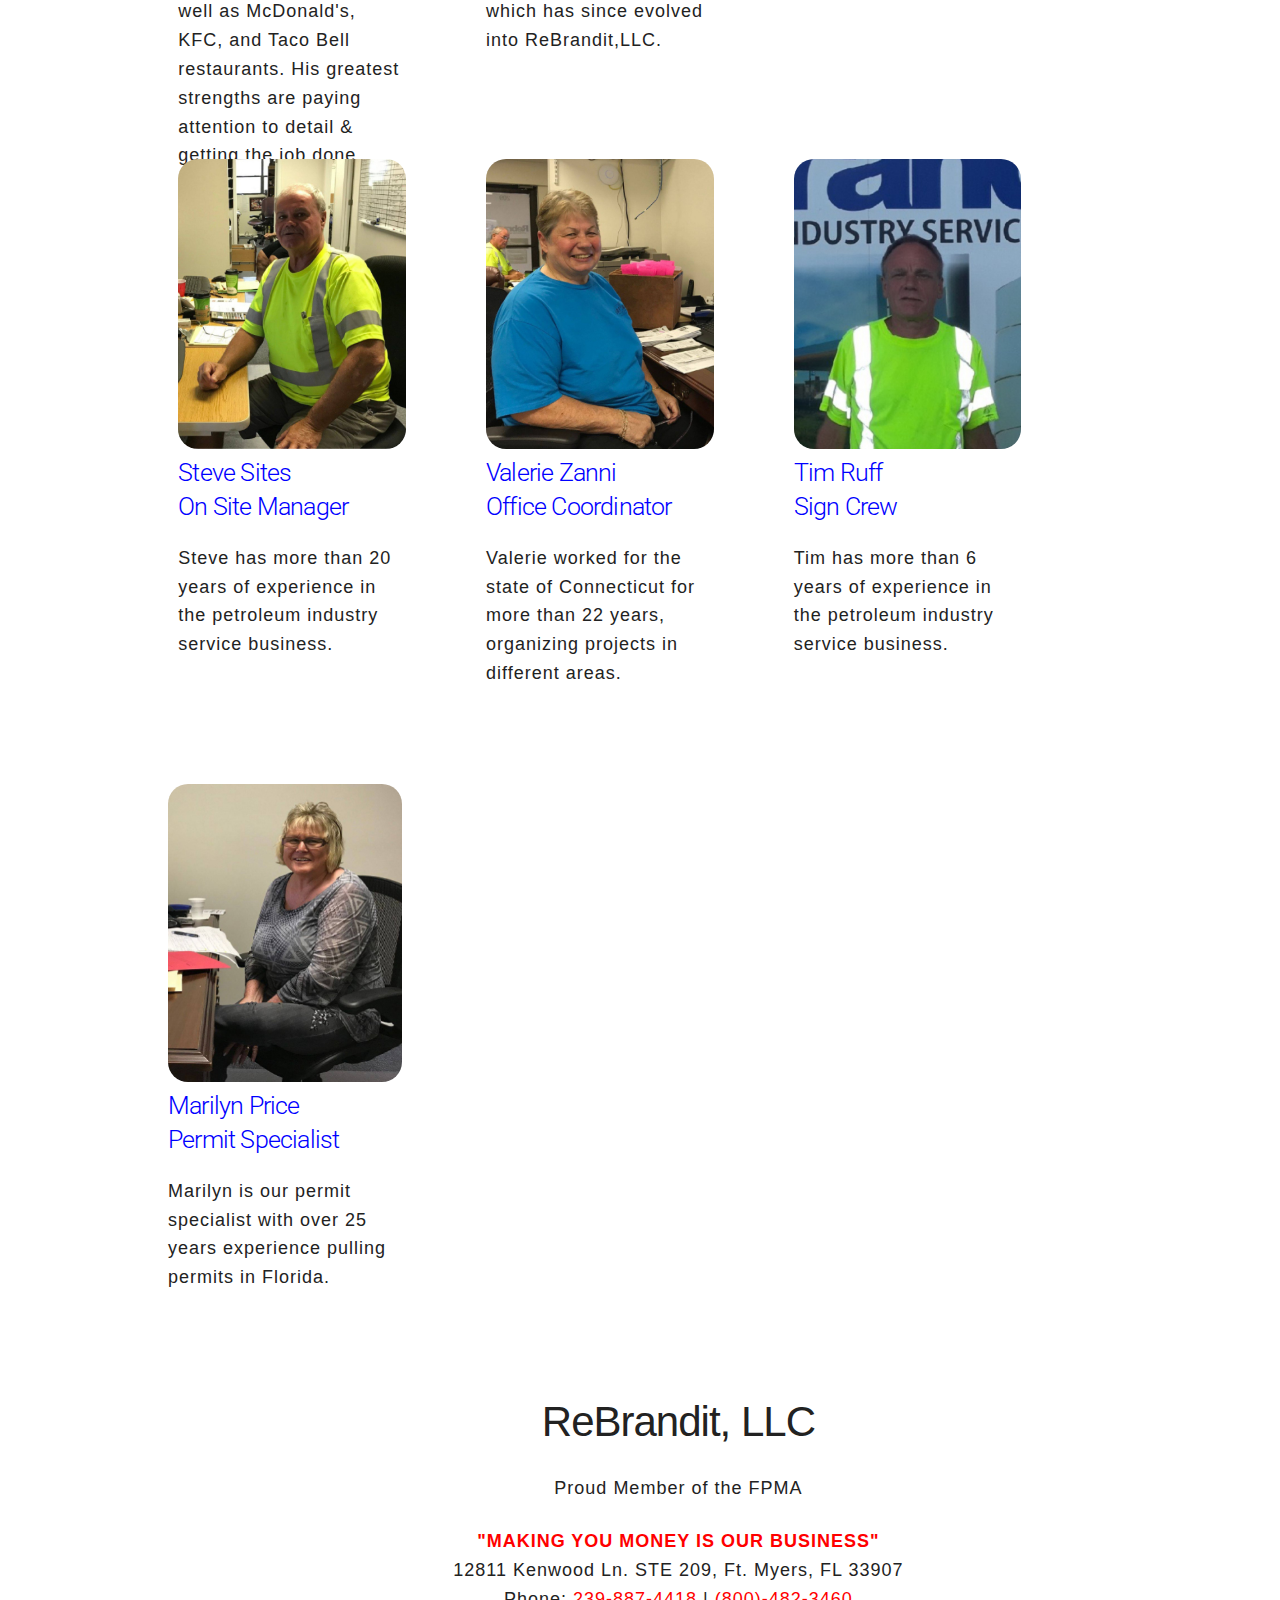
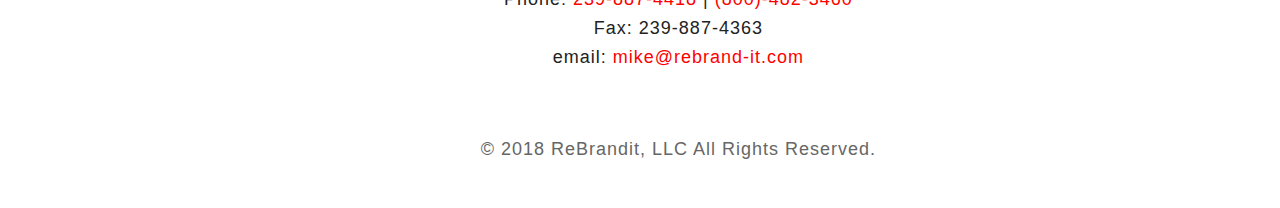
==== commit dcb4ad0e: "update" ====
--- a/about.html
+++ b/about.html
@@ -22,40 +22,63 @@
 	integrity="sha384-hWVjflwFxL6sNzntih27bfxkr27PmbbK/iSvJ+a4+0owXq79v+lsFkW54bOGbiDQ"
 	crossorigin="anonymous">
 	<link rel="stylesheet" href="css/magnific-popup.css">
-
+ 
+																													
 <!-- Scripts
 –––––––––––––––––––––––––––––––––––––––––––––––––– -->
 	<script src="http://ajax.googleapis.com/ajax/libs/jquery/1.11.3/jquery.min.js"></script>
-
+ 
 <!-- Favicon
 –––––––––––––––––––––––––––––––––––––––––––––––––– -->
 </head>
 
 <body>
-	<header class="main_nav">
+	<header>
+		<div id="main-nav" >
 		<div class="container">
 			<div class="twelve columns">
 				<nav>
-					<a href="index.html" class="nav">Home</a>
-					<a href="about.html" style="color:blue;" class="nav">About</a>
-					<a href="contact.html" class="nav">Contact</a>
-					<a href="work.html" class="nav">Work</a>
+						<ul>
+							<li><a href="index.html">Home</a></li>
+							<li><a href="about.html">About</a></li>
+							<li><a href="contact.html">Contact</a></li>
+							<li><a href="work.html">Work</a></li>
+    
+						</ul>
 				</nav>
 
 			</div>
 		</div>
-	</header>
+		</div> 
 
-	<div class="row">
+	
+<nav id="secondary-menu" >
+	
+ <span class="navbar-toggle" id="js-navbar-toggle">
+         
+         <i class="fas fa-bars"></i>
+</span>         
+
+
+  <ul class="secondary-nav-list" id="js-menu">
+			<li><a href="index.html">Home</a></li>
+			<li><a href="about.html">About</a></li>
+			<li><a href="contact.html">Contact</a></li>
+			<li><a href="work.html">Work</a></li>
+    
+  </ul>
+</nav> 
+		
+		<div class="row">
 		<div class="container">
 			<div class="twelve columns">
 				<a href="index.html" class="logo"><img src="images/logo.png" alt="Rebrandit Logo" class="logo"></a>
-				<p style="color: blue;text-align: center;font-size: 25px;font-family: 'Roboto', sans-serif;letter-spacing: 1px;">When It's Time to Change Your Image  </p>
+				<a href="index.html"><p style="color: blue;text-align: center;font-size: 25px;font-family: 'Roboto', sans-serif;letter-spacing: 1px;">When It's Time to Change Your Image  </p></a>
 			</div>
 		</div>
 	</div>
 
-	<div class="row">
+	<div id="logo-container" class="row">
 		<div class="container">
 			<div class="twelve columns">
 				<p style="text-align: center;font-size: 18px;letter-spacing: 1px;">Based in Fort Myers, FL ReBrandit, LLC is a petroleum industry service company providing complete imaging solutions in Florida & Georgia. We specialize in Marketing Upgrades, Rebranding, Canopy Repair, Lighting, Remodeling the exteriors of service stations, convenience stores & car washes.
@@ -63,7 +86,7 @@
 			</div>
 		</div>
 	</div>
-
+	</header>
 
 <div class="container main">
 <div class="row">
@@ -109,7 +132,7 @@
 			</div>
     <div class="four columns portfolio image-space">
         <img src="images/team/steve.jpg"/>
-        <h4>Steve Sites<br>On-Site Manager</br></h4>
+        <h4>Steve Sites<br>On Site Manager</br></h4>
 				<p class="about-text-small">
 				Steve has more than 20 years of experience in the petroleum industry service business.
 				</p>
@@ -154,6 +177,6 @@
 			</div>
 		</div>
 	</footer>
-
+<script src="scripts/hamburger.js"></script>
 </body>
 </html>
--- a/css/skeleton.css
+++ b/css/skeleton.css
@@ -181,6 +181,12 @@
 input[type="submit"],
 input[type="reset"],
 
+.hamburger{
+    width: 35px;
+    height: 5px;
+    background-color: black;
+    margin: 6px 0;
+}
 
 
 input[type="button"] {
@@ -364,7 +370,7 @@
 –––––––––––––––––––––––––––––––––––––––––––––––––– */
 button,
 .button {
-  margin-bottom: 1rem; }
+  margin-bottom: 85rem; }
 input,
 textarea,
 select,
--- a/css/style.css
+++ b/css/style.css
@@ -75,7 +75,7 @@
 /* Header & Navigation
 ______________________________________*/
 
-header.main_nav{
+header#main-nav{
 	height: 40px;
 	padding: 0.1% 0;
 	margin-left: 0%;
@@ -110,6 +110,41 @@
 	/* top: -10px; */
 }
 
+@media screen and (max-width: 426px){
+	#main-nav{
+		display: none;
+	}
+	#logo-container{}
+	.logo{
+		
+			margin-top: 15%
+	  
+	}
+	
+	.navbar-toggle {
+  position: absolute;
+  top: 10px;
+  right: 20px;
+  cursor: pointer;
+  color: #000000;
+  font-size: 24px;
+}
+	.secondary-nav-list{
+	   list-style-type: none;
+    display: none;
+	}
+.secondary-nav-list li a{
+		text-decoration: none;
+	}
+	.secondary-nav-list li {
+	text-align: center;
+	margin: 15px auto;
+
+}
+.active {
+  display: block;
+}
+}
 /* Images & Media
 ______________________________________*/
 .home-img{
@@ -137,14 +172,13 @@
 /* Contact Form
 ______________________________________*/
 #form-container{
+	border: 2px solid red;
 	top: 22em;
 	left: 13em;
 }
 
 #btn-container{
-		/*margin-right: 12px;*/
-	position: absolute;
-	left: 30em;
+	position: sticky;
 	margin-top: -19%;
 }
 
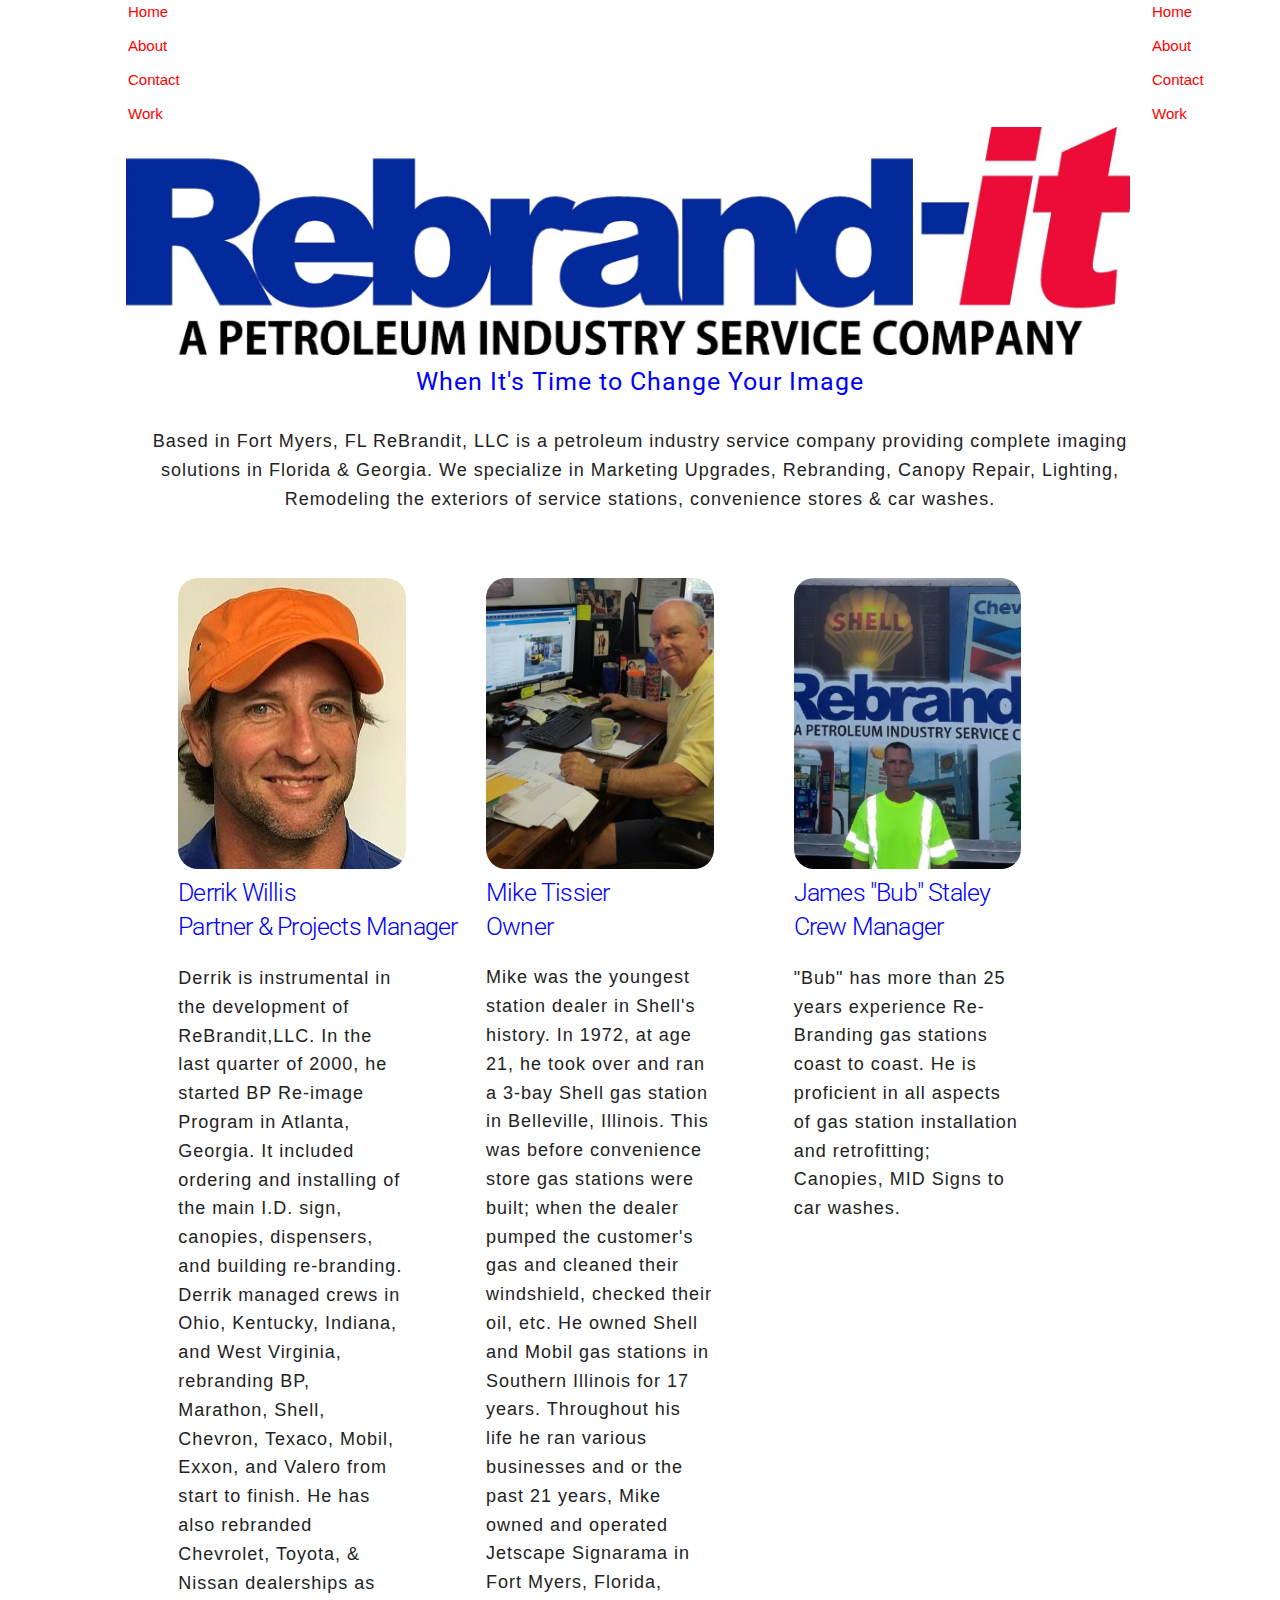
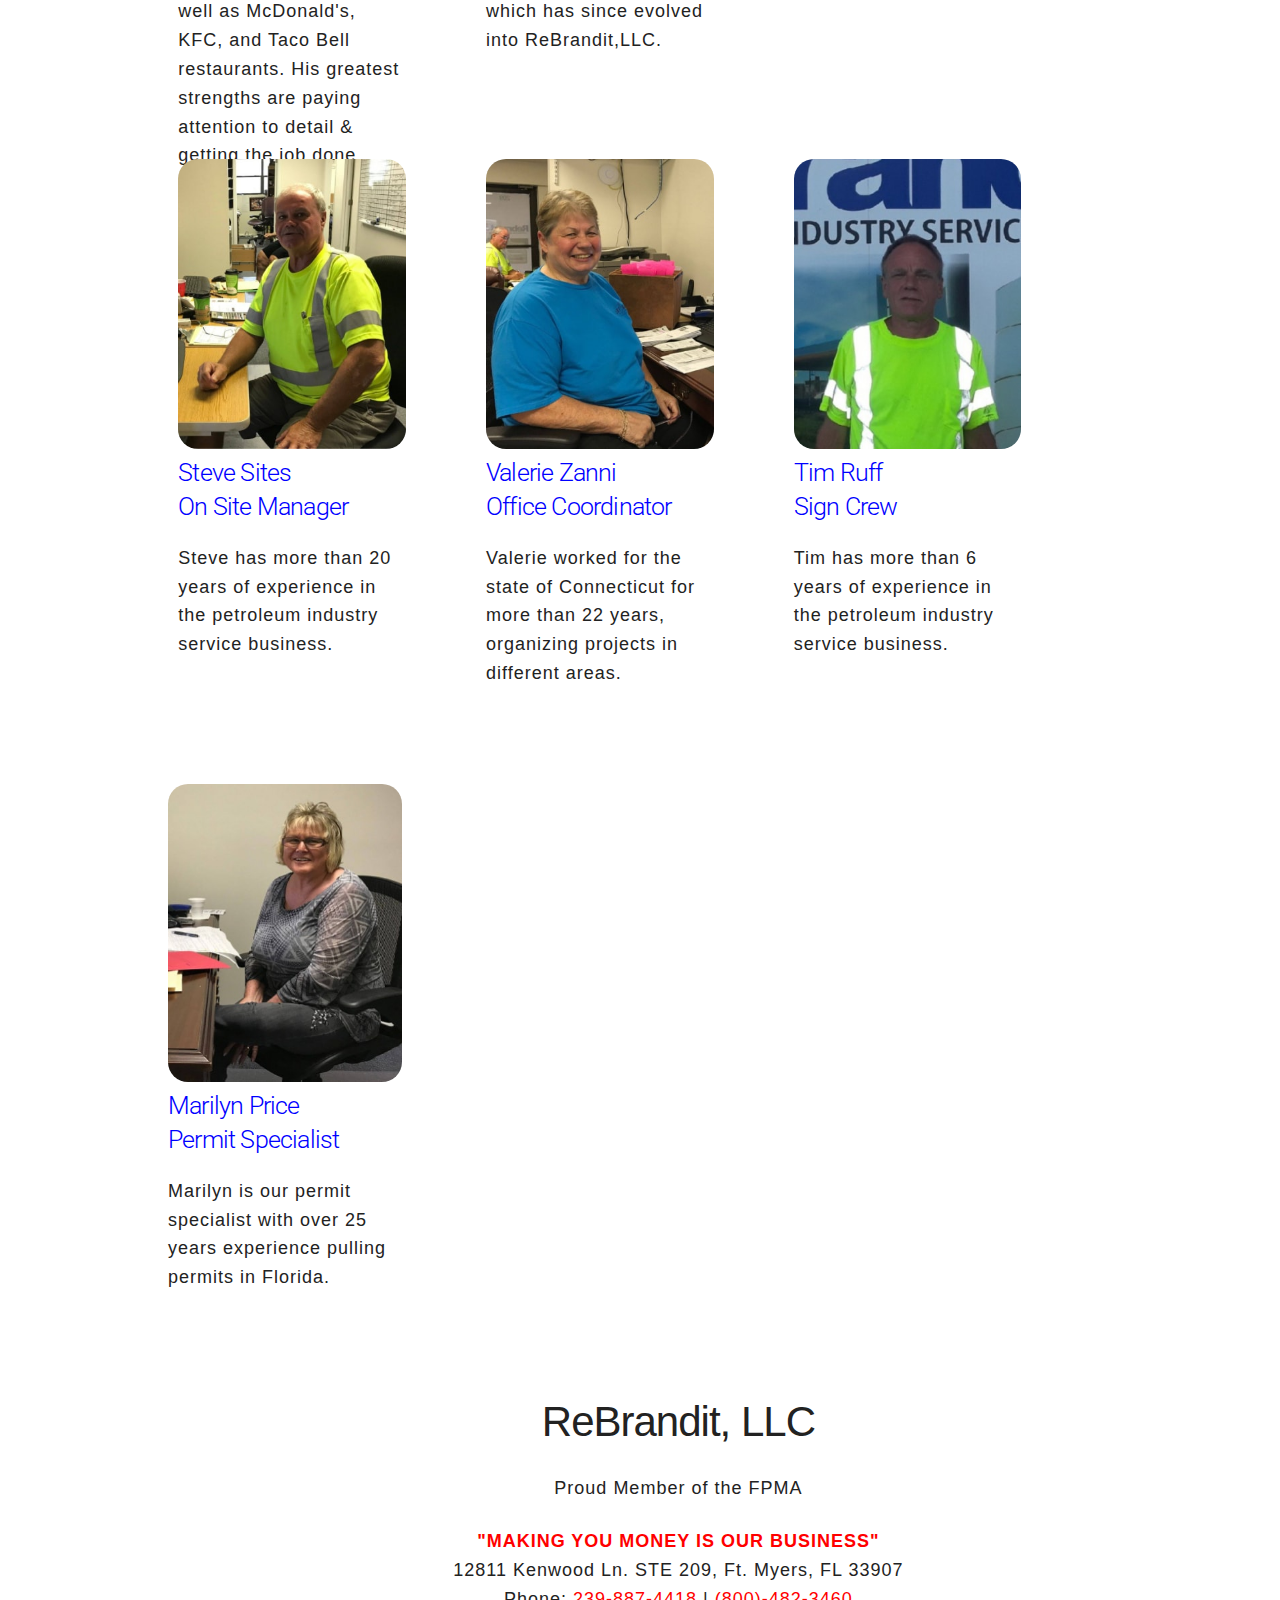
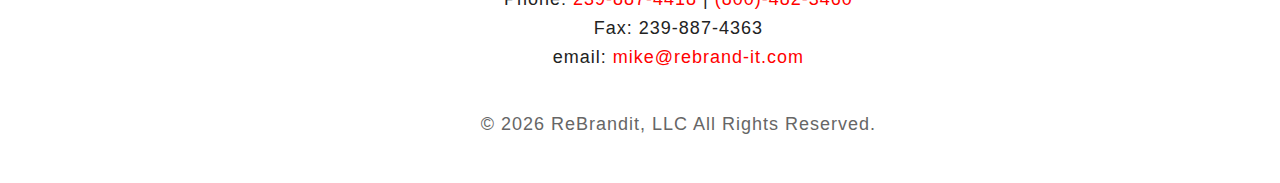
==== commit c4f9c216: "Replace Images Center Form" ====
--- a/about.html
+++ b/about.html
@@ -91,7 +91,7 @@
 <div class="container main">
 <div class="row">
 	<div class="four columns portfolio image-space">
-		<img src="images/team/derrik.jpg"/>
+     <picture><img src="images/compressed/derrik-min.jpg"/></picture>
 	    <h4>Derrik Willis<br><span>Partner & Projects Manager</span></h4>
 				<div class="about-align"><!--DO NOT REMOVE THIS - THIS KEEPS IT ALL ALIGNED-->
 	        <p class="about-text">
@@ -107,7 +107,7 @@
 				</div>
 		</div>
 	<div class="four columns portfolio image-space">
-		<img src="images/team/mike.jpg"/>
+     <picture><img src="images/compressed/mike-min.jpg"/></picture>
     <h4>Mike Tissier <br>Owner</br></h4>
       <p class="about-text">
 					Mike was the youngest station dealer in Shell's history. In 1972, at age 21,
@@ -123,38 +123,38 @@
 
 	<div class="row">
 		<div class="four columns portfolio image-space">
-			<img src="images/team/james.jpg"/>
-	      <h4>James "Bub" Staley <br>Crew Manager<br></h4>
+      <picture><img src="images/compressed/james-min.jpg"/></picture>
+	      <h4>James "Bub" Staley <br>Crew Manager</h4>
 	      <p class="about-text">
 					"Bub" has more than 25 years experience Re-Branding gas stations coast to coast.
 					He is proficient in all aspects of gas station installation and retrofitting; Canopies, MID Signs to car washes.
 				</p>
 			</div>
     <div class="four columns portfolio image-space">
-        <img src="images/team/steve.jpg"/>
-        <h4>Steve Sites<br>On Site Manager</br></h4>
+        <picture><img src="images/compressed/steve-min.jpg"/></picture>
+        <h4>Steve Sites<br>On Site Manager</h4>
 				<p class="about-text-small">
 				Steve has more than 20 years of experience in the petroleum industry service business.
 				</p>
 		</div>
-		<div class="four columns portfolio image-space  ">
-			<img src="images/team/valeie.jpg"/>
-      <h4>Valerie Zanni<br>Office Coordinator</br></h4>
+		<div class="four columns portfolio image-space">
+      <picture><img src="images/compressed/valeie-min.jpg"/></picture>
+      <h4>Valerie Zanni<br>Office Coordinator</h4>
 			<p class="about-text-small">
 				Valerie worked for the state of Connecticut for more than 22 years, organizing projects in different areas.
 			</p>
 		</div>
-		<div class="four columns portfolio image-space ">
-			<img src="images/team/tim.jpg"/>
-			<h4>Tim Ruff<br>Sign Crew</br></h4>
+		<div class="four columns portfolio image-space">
+      <picture><img src="images/compressed/tim-min.jpg"/></picture>
+			<h4>Tim Ruff<br>Sign Crew</h4>
 			<p class="about-text-small">
 				Tim has more than 6 years of experience in the petroleum industry service business.
 			</p>
 		</div>
 </div>
-		<div class="four columns portfolio image-space ">
-			<img src="images/team/marilyn.jpg"/>
-      <h4>Marilyn Price<br>Permit Specialist</br></h4>
+		<div class="four columns portfolio image-space">
+      <picture><img src="images/compressed/marilyn-min.jpg"/></picture>
+      <h4>Marilyn Price<br>Permit Specialist</h4>
       <p class="about-text-small">
 				Marilyn is our permit specialist with over 25 years experience pulling permits in Florida.
 			</p>
@@ -170,10 +170,9 @@
 		        <p>Proud Member of the FPMA</p>
 		        <strong style="color: red;">"MAKING YOU MONEY IS OUR BUSINESS"</strong><br>12811 Kenwood Ln. STE 209,  Ft. Myers, FL 33907 <br> Phone: <a href="tel:2398874418">239-887-4418</a> | <a href="tel:8004823460">(800)-482-3460</a><br>
 		        Fax: 239-887-4363 <br> email: <a href="mailto:mike@rebrand-it.com">mike@rebrand-it.com</a>
-					</p>
 			</div>
 			<div class="row twelve columns">
-				<p class="copyright">&copy; 2018 ReBrandit, LLC All Rights Reserved.</p>
+				<p class="copyright">&copy; <script language="JavaScript" type="text/javascript">document.write((new Date()).getFullYear());</script> ReBrandit, LLC All Rights Reserved.</p>
 			</div>
 		</div>
 	</footer>
--- a/css/skeleton.css
+++ b/css/skeleton.css
@@ -182,10 +182,10 @@
 input[type="reset"],
 
 .hamburger{
-    width: 35px;
-    height: 5px;
+    width: 68px;
+    height: 31px;
     background-color: black;
-    margin: 6px 0;
+    margin: 83px 172px;
 }
 
 
--- a/css/style.css
+++ b/css/style.css
@@ -172,9 +172,9 @@
 /* Contact Form
 ______________________________________*/
 #form-container{
-	border: 2px solid red;
+	
 	top: 22em;
-	left: 13em;
+	left: 35em;
 }
 
 #btn-container{
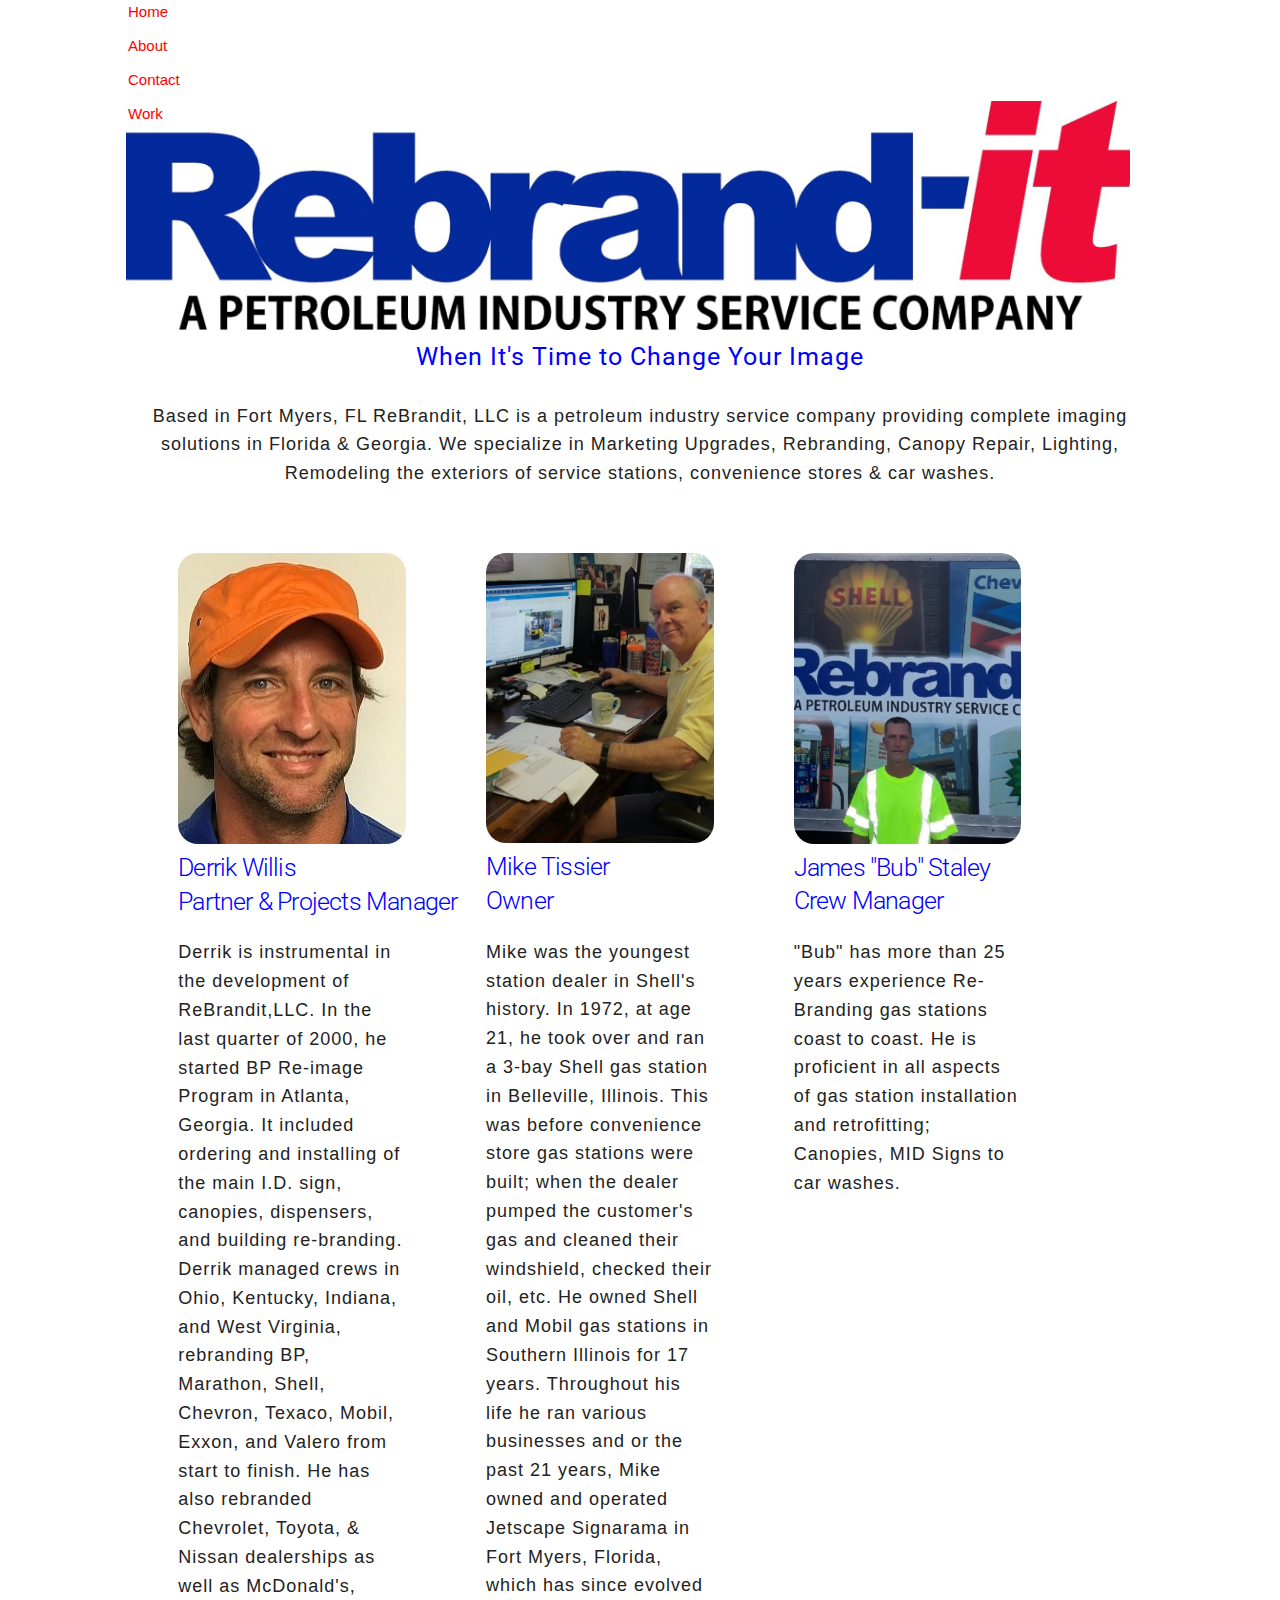
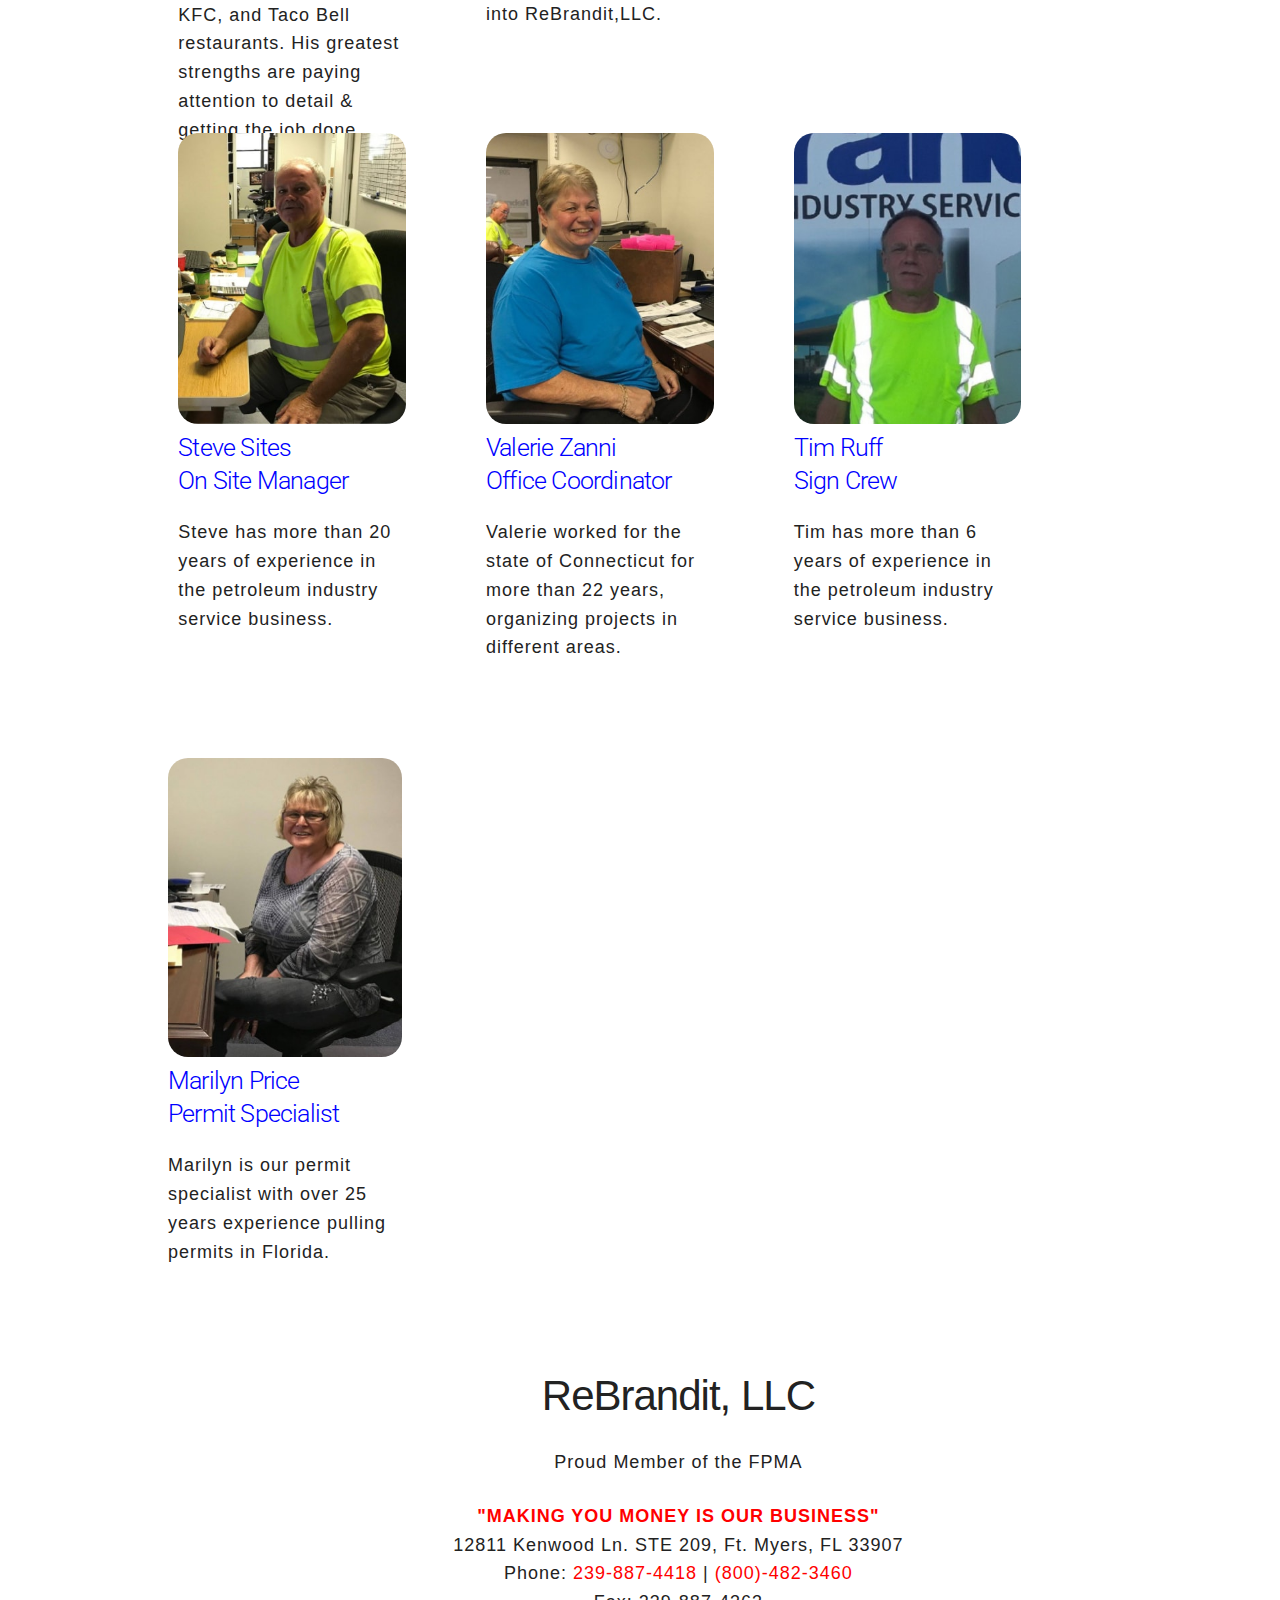
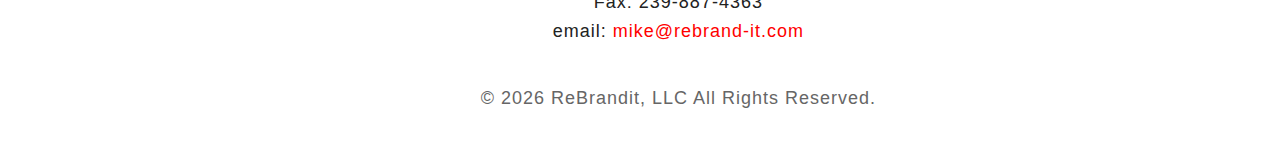
==== commit e8023876: "update" ====
--- a/about.html
+++ b/about.html
@@ -51,7 +51,7 @@
 		</div>
 		</div> 
 
-	
+<!--	
 <nav id="secondary-menu" >
 	
  <span class="navbar-toggle" id="js-navbar-toggle">
@@ -68,7 +68,7 @@
     
   </ul>
 </nav> 
-		
+	-->	
 		<div class="row">
 		<div class="container">
 			<div class="twelve columns">
--- a/css/style.css
+++ b/css/style.css
@@ -17,16 +17,19 @@
 	color: blue;
 	width: 133%
 }
-.services_l{
-	/*list-style-type: none;*/
+/*.services_l{
+	
 	text-align: left;
 }
 
 .services_r{
-	/*list-style-type: none;*/
+	
 	text-align: left;
 }
-
+*/
+.list-text-align-left{
+	text-align: left;
+}
 .logo {
 	width: 100%;
 	margin-top: -5rem;
@@ -250,11 +253,11 @@
 }
 .lists{
 	font-family: 'Roboto', sans-serif;
-	font-size: 28px;
+	font-size: 1.5em;
 	margin-top: -5rem;
 
 }
-.leftlist{
+/*.leftlist{
 	position: absolute;
   top: 400px;
   left: -22.6%;
@@ -266,7 +269,7 @@
   top: 400px;
   left: 94.6%;
 }
-
+*/
 /*Home page below services section
 _____________________________________*/
 .main-display{
